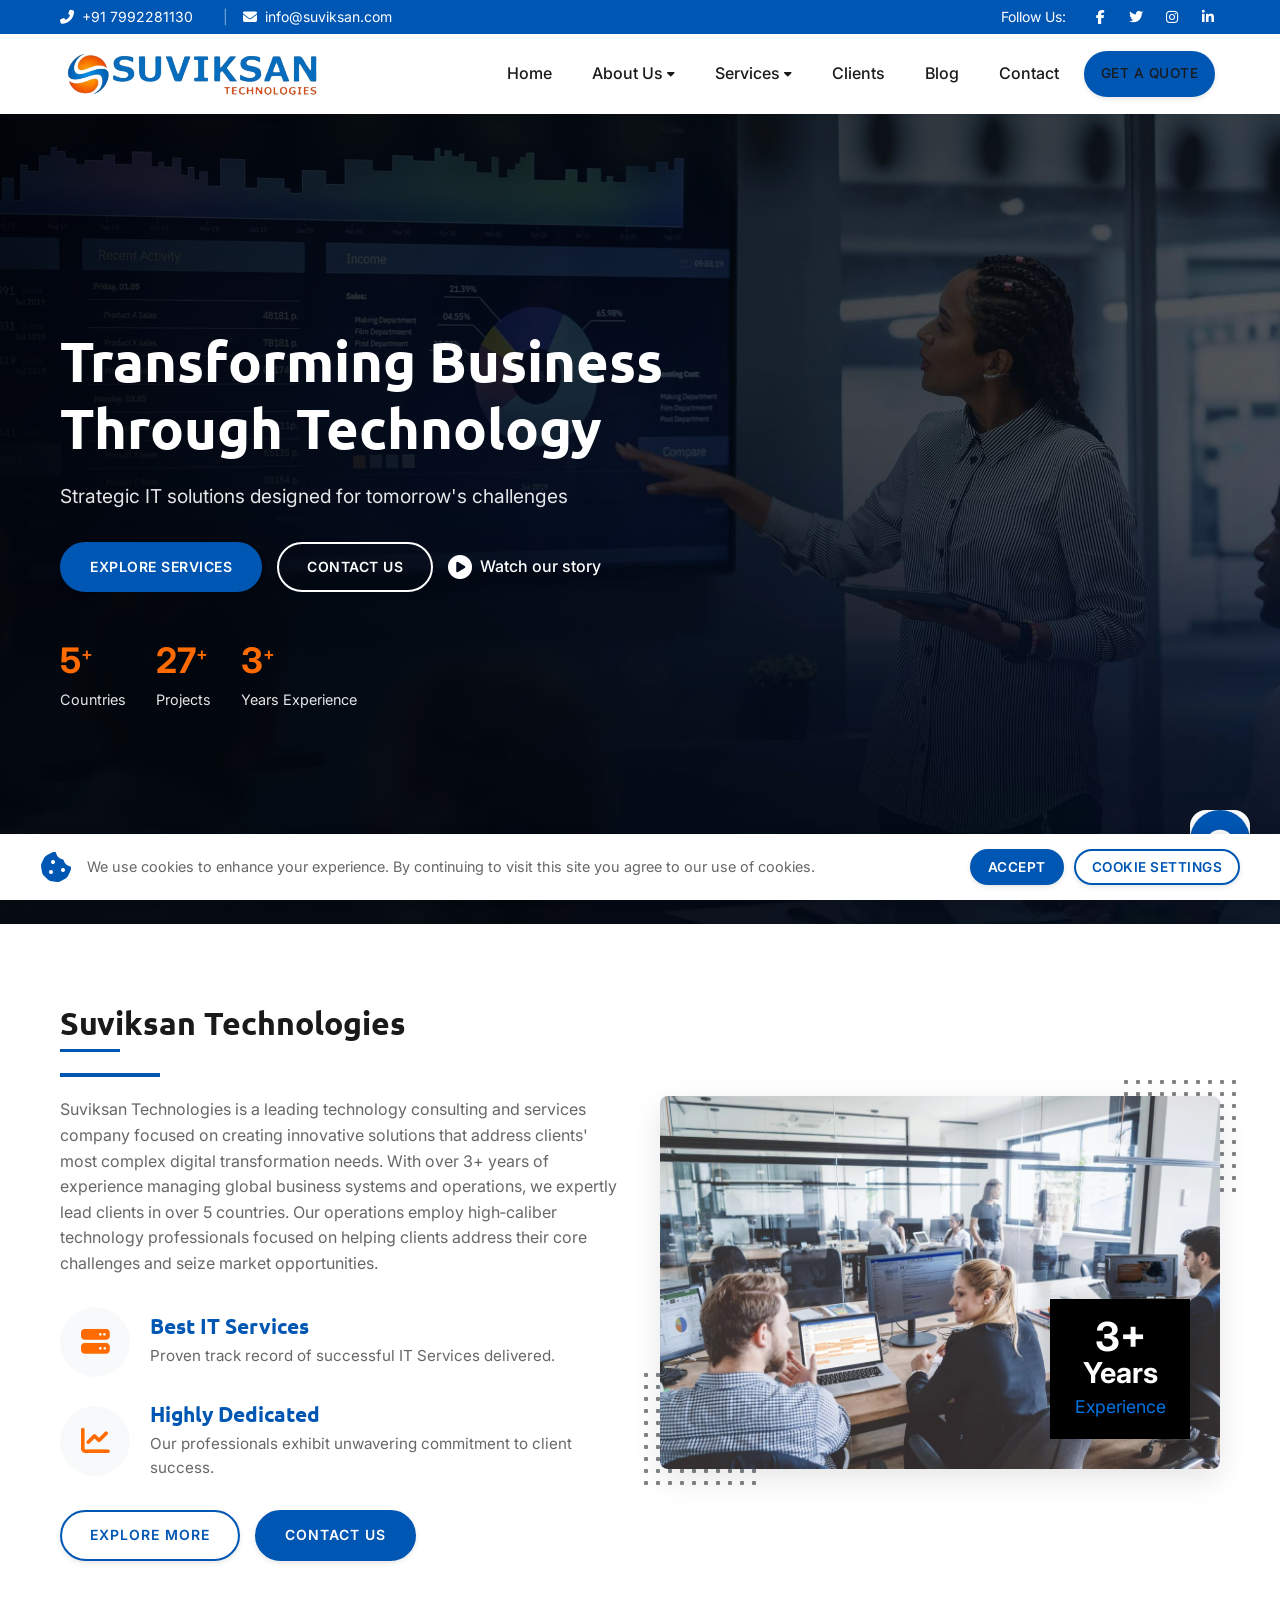
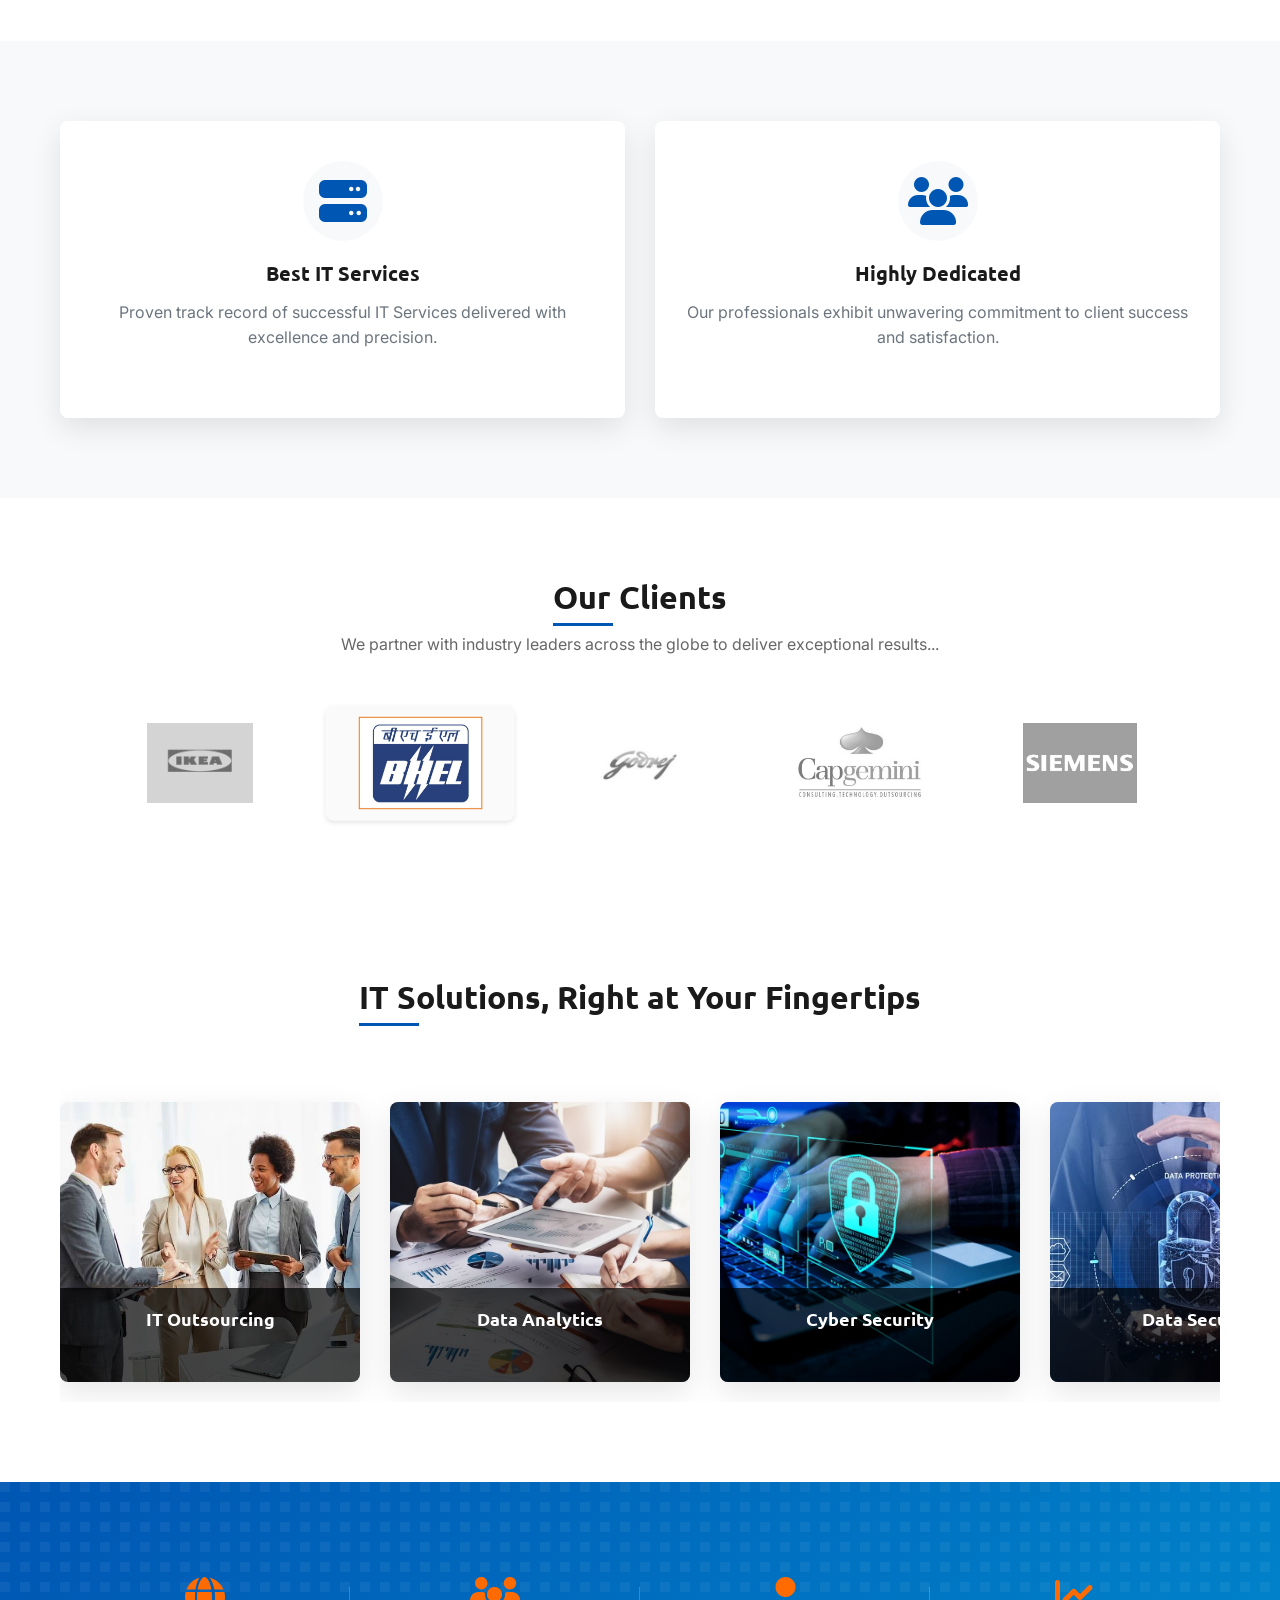
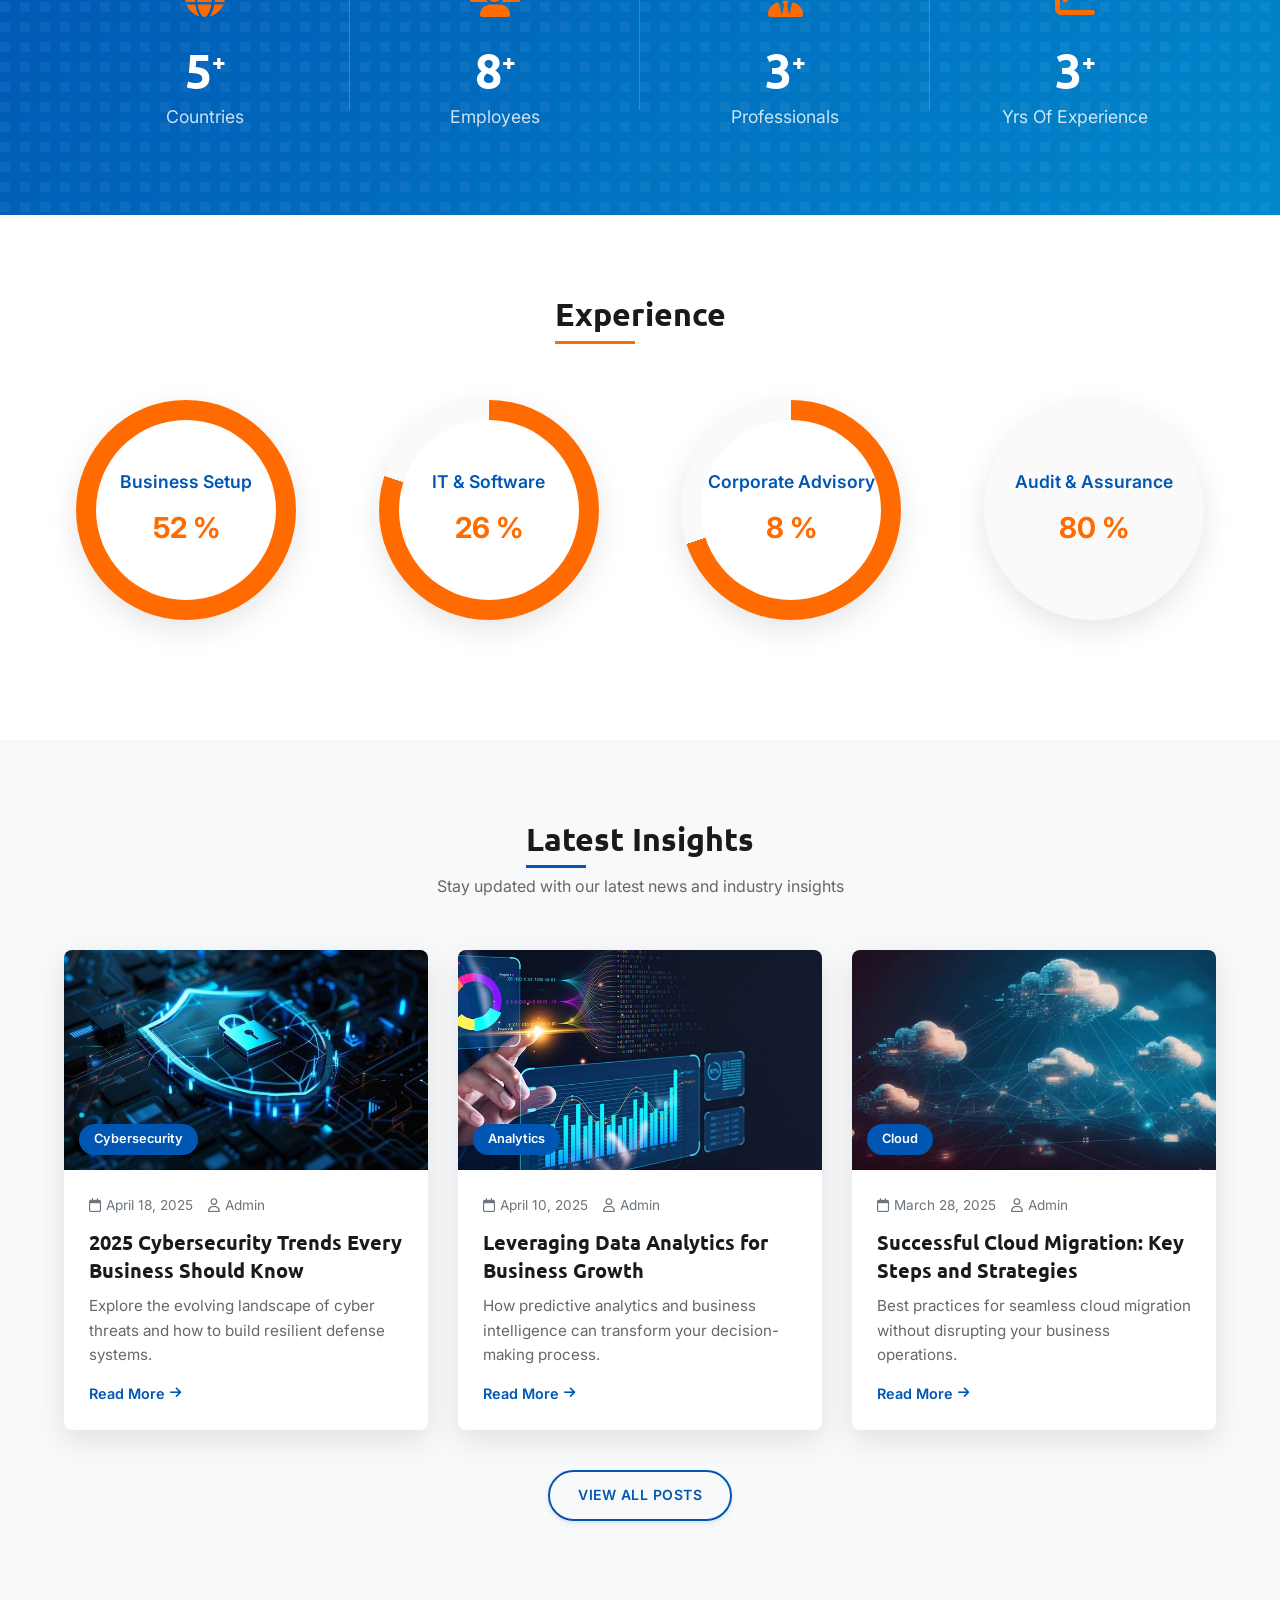
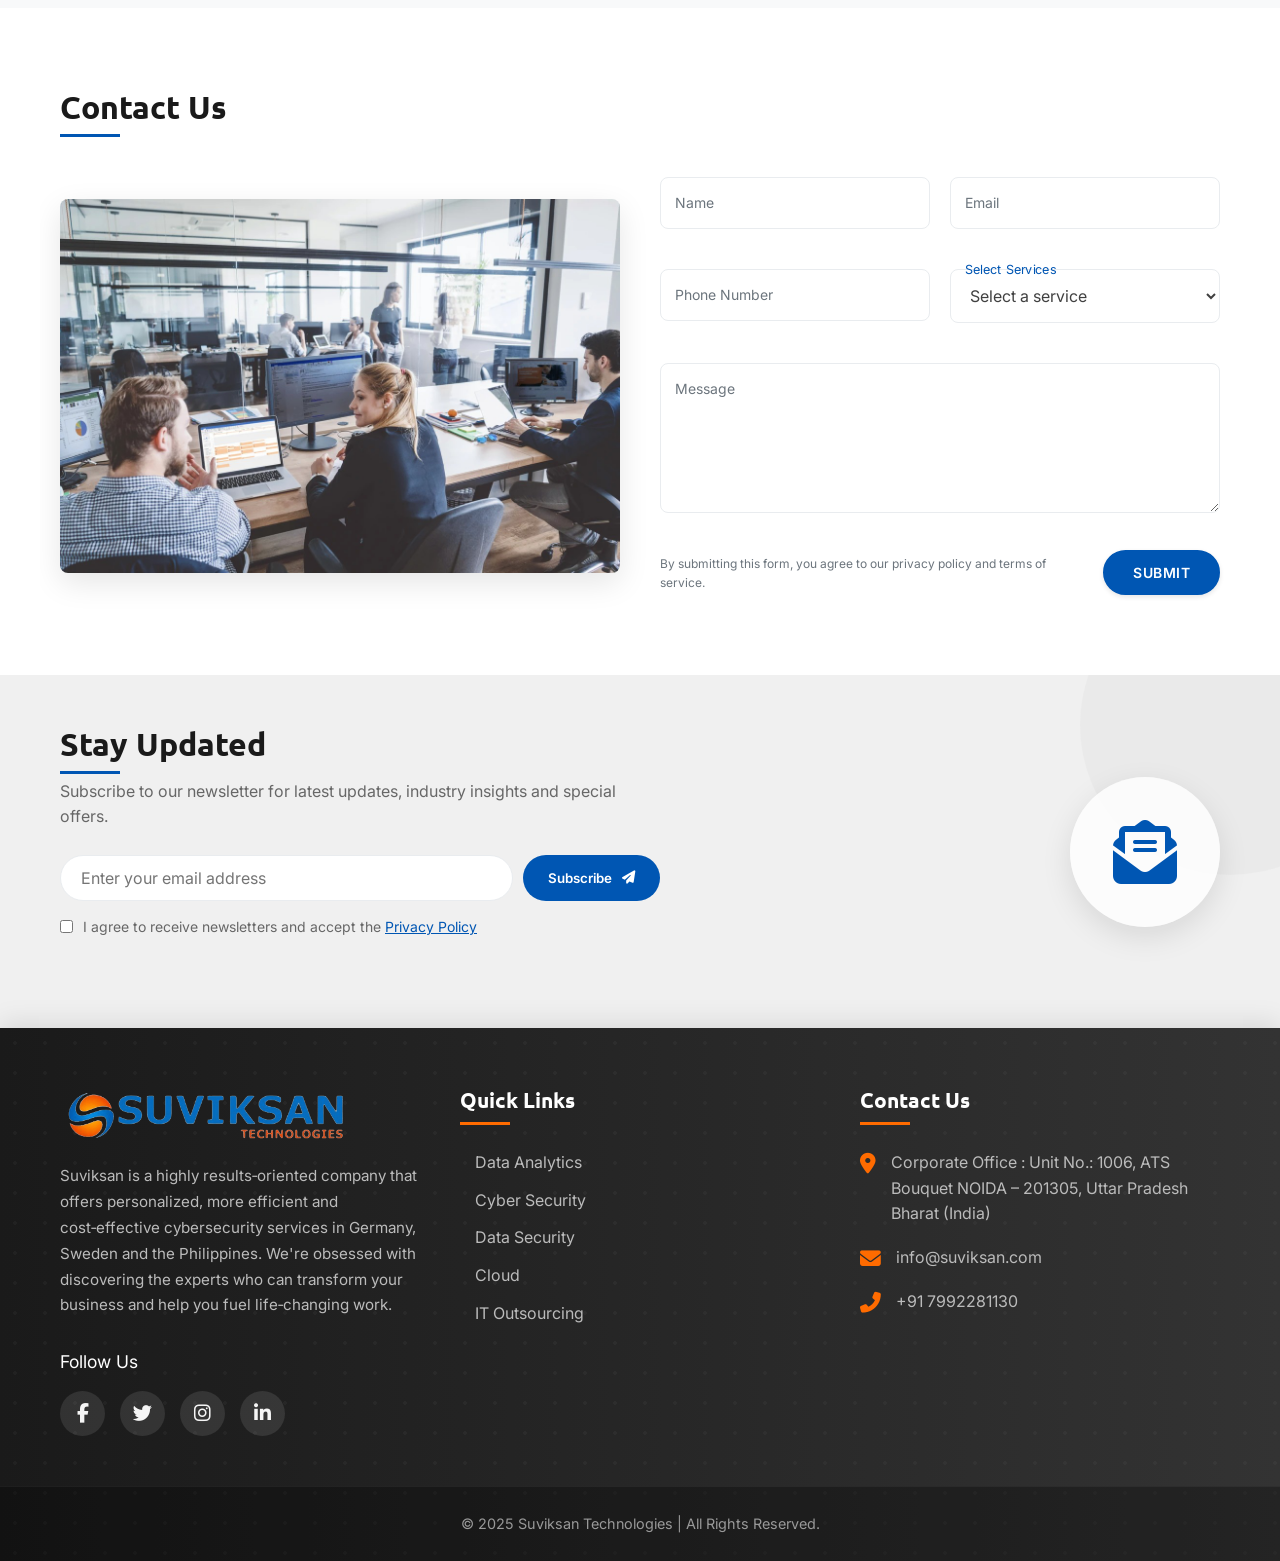
==== index.html @ a288f330 "Initial Commit" ====
<!DOCTYPE html>
<html lang="en">
  <head>
    <meta charset="UTF-8" />
    <meta name="viewport" content="width=device-width, initial-scale=1.0" />
    <meta http-equiv="X-UA-Compatible" content="ie=edge" />
    <meta
      name="description"
      content="Suviksan Technologies - Leading technology consulting and services company"
    />
    <meta
      name="keywords"
      content="IT solutions, cybersecurity, data analytics, IT services"
    />
    <title>Suviksan Technologies</title>

    <!-- Fonts & Icons -->
    <link rel="preconnect" href="https://fonts.googleapis.com" />
    <link rel="preconnect" href="https://fonts.gstatic.com" crossorigin />
    <link
      href="https://fonts.googleapis.com/css2?family=Ubuntu:wght@300;400;500;700&family=Inter:wght@300;400;500;600;700&display=swap"
      rel="stylesheet"
    />
    <link
      rel="stylesheet"
      href="https://cdnjs.cloudflare.com/ajax/libs/font-awesome/6.4.0/css/all.min.css"
    />
    <link rel="stylesheet" href="styles.css" />
  </head>

  <body>
    <!-- Scroll to top button -->
    <button class="scroll-to-top" id="scrollToTop" aria-label="Scroll to top">
      <i class="fas fa-chevron-up"></i>
    </button>

    <!-- Top‑bar - FIXED: shorter height -->
    <div class="top-bar">
      <div class="top-bar-container">
        <div class="contact-info">
          <div class="contact-info-item">
            <i class="fas fa-phone-alt"></i> +91 7992281130
          </div>
          <span class="separator">|</span>
          <div class="contact-info-item">
            <i class="fas fa-envelope"></i> info@suviksan.com
          </div>
        </div>
        <div class="social-links">
          <span>Follow Us:</span>
          <div class="social-links-list">
            <a href="https://www.facebook.com/SuviksanTechnologies" aria-label="Facebook"
              ><i class="fab fa-facebook-f"></i
            ></a>
            <a href="https://x.com/Suviksan_Tech" aria-label="Twitter"><i class="fab fa-twitter"></i></a>
            <a href="https://www.instagram.com/suviksantechnologies/#" aria-label="Instagram"
              ><i class="fab fa-instagram"></i
            ></a>
            <a href="https://in.linkedin.com/company/suviksan-technologies-private-limited" aria-label="LinkedIn"
              ><i class="fab fa-linkedin-in"></i
            ></a>
          </div>
        </div>
      </div>
    </div>

    <!-- Navigation -->
    <nav class="navbar" id="mainNav">
      <div class="navbar-container">
        <a href="index.html" class="logo" aria-label="Suviksan Technologies">
          <img src="assets/logo.png" alt="Suviksan Logo" />
        </a>
        <ul class="nav-links" id="navMenu">
          <li><a href="index.html">Home</a></li>
          <li class="dropdown" data-dropdown="about">
            <a href="#" aria-expanded="false"
              >About Us <i class="fas fa-caret-down"></i
            ></a>
            <ul class="dropdown-menu" aria-label="About Us submenu">
              <li><a href="#about">Our Story</a></li>
              <li><a href="our_team.html">Leadership Team</a></li>
              <li><a href="clients.html">Our Clients</a></li>
            </ul>
          </li>
          <li class="dropdown" data-dropdown="services">
            <a href="#" aria-expanded="false"
              >Services <i class="fas fa-caret-down"></i
            ></a>
            <ul
              class="dropdown-menu services-dropdown"
              aria-label="Services submenu"
            >
              <li>
                <a href="#cybersecurity"
                  ><i class="fas fa-shield-alt"></i> Cybersecurity</a
                >
              </li>
              <li>
                <a href="#it-consulting"
                  ><i class="fas fa-briefcase"></i> IT Consulting</a
                >
              </li>
              <li>
                <a href="#software-solutions"
                  ><i class="fas fa-code"></i> Software Solutions</a
                >
              </li>
              <li>
                <a href="data_analytics.html"
                  ><i class="fas fa-chart-bar"></i> Data Analytics</a
                >
              </li>
              <li>
                <a href="#cloud-services"
                  ><i class="fas fa-cloud"></i> Cloud Services</a
                >
              </li>
            </ul>
          </li>
          <li><a href="#clients">Clients</a></li>
          <li><a href="#blog">Blog</a></li>
          <li><a href="#contact">Contact</a></li>
          <li class="nav-cta">
            <a href="#contact" class="btn btn-primary btn-sm">Get a Quote</a>
          </li>
        </ul>
        <button
          class="btn-toggle-menu"
          id="toggleMenu"
          aria-label="Toggle Menu"
        >
          <i class="fas fa-bars"></i>
        </button>
      </div>
    </nav>

    <!-- Hero carousel - FIXED: center text block, removed arrows -->
    <header class="hero modern-hero" aria-label="Featured presentations">
      <div
        class="hero-background"
        style="background-image: url('assets/hero1.jpg')"
      >
        <div class="overlay"></div>
      </div>

      <div class="hero-content">
        <div class="hero-text">
          <h1 class="animate-text">Transforming Business Through Technology</h1>
          <p class="animate-text delay-1">
            Strategic IT solutions designed for tomorrow's challenges
          </p>

          <div class="hero-cta-group animate-text delay-2">
            <a href="#services" class="btn btn-primary">Explore Services</a>
            <a href="#contact" class="btn btn-outline btn-light">Contact Us</a>
            <a href="#" class="text-link"
              ><i class="fas fa-play-circle"></i> Watch our story</a
            >
          </div>

          <div class="hero-stats animate-text delay-3">
            <div class="hero-stat">
              <span class="counter" data-target="5">0<sup>+</sup></span>
              <span class="stat-label">Countries</span>
            </div>
            <div class="hero-stat">
              <span class="counter" data-target="100">0<sup>+</sup></span>
              <span class="stat-label">Projects</span>
            </div>
            <div class="hero-stat">
              <span class="counter" data-target="3">0<sup>+</sup></span>
              <span class="stat-label">Years Experience</span>
            </div>
          </div>
        </div>
      </div>

      <div class="scroll-indicator">
        <a href="about.html">
          <span class="scroll-text">Scroll Down</span>
          <i class="fas fa-chevron-down"></i>
        </a>
      </div>
    </header>

    <!-- About / Intro - NO CHANGES NEEDED -->
    <!-- Replace the entire About section in your HTML -->
    <section id="about" class="about section fade-in">
      <div class="about-container">
        <div class="about-content">
          <div class="about-text">
            <h2>Suviksan Technologies</h2>
            <div class="about-underline"></div>

            <p>
              Suviksan Technologies is a leading technology consulting and
              services company focused on creating innovative solutions that
              address clients' most complex digital transformation needs. With
              over 3+ years of experience managing global business systems and
              operations, we expertly lead clients in over 5 countries. Our
              operations employ high‑caliber technology professionals focused on
              helping clients address their core challenges and seize market
              opportunities.
            </p>

            <div class="about-features">
              <div class="about-feature">
                <div class="feature-icon">
                  <i class="fas fa-server"></i>
                </div>
                <div class="feature-content">
                  <h3>Best IT Services</h3>
                  <p>
                    Proven track record of successful IT Services delivered.
                  </p>
                </div>
              </div>

              <div class="about-feature">
                <div class="feature-icon">
                  <i class="fas fa-chart-line"></i>
                </div>
                <div class="feature-content">
                  <h3>Highly Dedicated</h3>
                  <p>
                    Our professionals exhibit unwavering commitment to client
                    success.
                  </p>
                </div>
              </div>
            </div>

            <div class="cta-buttons">
              <a href="#" class="btn btn-outline">EXPLORE MORE</a>
              <a href="#contact" class="btn btn-primary">CONTACT US</a>
            </div>
          </div>

          <div class="about-image-container">
            <div class="about-image fade-in delay-1">
              <img src="assets/team.jpg" alt="Team at work" />
            </div>
            <div class="years-overlay">
              <div class="years-content">
                <span class="years-number">3+</span>
                <span class="years-text">Years</span>
                <span class="years-subtext">Experience</span>
              </div>
            </div>
            <div class="dot-pattern top-right"></div>
            <div class="dot-pattern bottom-left"></div>
          </div>
        </div>
      </div>
    </section>

    <!-- Features / Highlights -->
    <section class="features section">
      <div class="features-container">
        <div class="feature-card fade-in delay-2">
          <i class="fas fa-server"></i>
          <h3>Best IT Services</h3>
          <p>
            Proven track record of successful IT Services delivered with
            excellence and precision.
          </p>
        </div>
        <div class="feature-card fade-in delay-3">
          <i class="fas fa-users"></i>
          <h3>Highly Dedicated</h3>
          <p>
            Our professionals exhibit unwavering commitment to client success
            and satisfaction.
          </p>
        </div>
      </div>
    </section>

    <!-- Clients carousel -->
    <section id="clients" class="clients section">
      <div class="clients-content fade-in">
        <h2>Our Clients</h2>
        <p>
          We partner with industry leaders across the globe to deliver
          exceptional results...
        </p>
      </div>

      <div class="clients-marquee fade-in">
        <ul class="logo-grid">
          <li><img src="assets/logos/ikea.jpg" alt="IKEA" loading="lazy" /></li>
          <li><img src="assets/logos/bhel.jpg" alt="BHEL" loading="lazy" /></li>
          <li>
            <img src="assets/logos/godrej.jpg" alt="Godrej" loading="lazy" />
          </li>
          <li>
            <img
              src="assets/logos/capgemini.jpg"
              alt="CAPGEMINI"
              loading="lazy"
            />
          </li>
          <li>
            <img src="assets/logos/siemens.jpg" alt="SIEMENS" loading="lazy" />
          </li>
        </ul>
      </div>
    </section>

    <!-- Services gallery - FIXED: Added visible text blocks -->
    <section id="services" class="services section fade-in delay-1">
      <h2>IT Solutions, Right at Your Fingertips</h2>
      <div class="services-container">
        <div class="services-grid">
          <div class="service-card">
            <img src="assets/services/consulting.jpg" alt="IT Outsourcing" />
            <div class="service-card-content">
              <h4>IT Outsourcing</h4>
              <p class="service-card-description">
                Leverage our expertise to optimize your IT operations and reduce
                costs.
              </p>
            </div>
          </div>
          <div class="service-card">
            <img src="assets/services/analytics.jpg" alt="Data Analytics" />
            <div class="service-card-content">
              <h4>Data Analytics</h4>
              <p class="service-card-description">
                Turn your data into actionable insights that drive business
                decisions.
              </p>
            </div>
          </div>
          <div class="service-card">
            <img src="assets/services/security.jpg" alt="Cyber Security" />
            <div class="service-card-content">
              <h4>Cyber Security</h4>
              <p class="service-card-description">
                Comprehensive protection against evolving digital threats.
              </p>
            </div>
          </div>
          <div class="service-card">
            <img src="assets/services/data-security.jpg" alt="Data Security" />
            <div class="service-card-content">
              <h4>Data Security</h4>
              <p class="service-card-description">
                Safeguard your sensitive information with advanced security
                protocols.
              </p>
            </div>
          </div>
        </div>
      </div>
    </section>

    <!-- Stats -->
    <section class="stats section fade-in">
      <div class="stats-container">
        <div class="stat">
          <div class="stat-icon">
            <i class="fas fa-globe"></i>
          </div>
          <h3 class="counter" data-target="5">0<sup>+</sup></h3>
          <p>Countries</p>
        </div>
        <div class="stat">
          <div class="stat-icon">
            <i class="fas fa-users"></i>
          </div>
          <h3 class="counter" data-target="100">0<sup>+</sup></h3>
          <p>Employees</p>
        </div>
        <div class="stat">
          <div class="stat-icon">
            <i class="fas fa-user-tie"></i>
          </div>
          <h3 class="counter" data-target="40">0<sup>+</sup></h3>
          <p>Professionals</p>
        </div>
        <div class="stat">
          <div class="stat-icon">
            <i class="fas fa-chart-line"></i>
          </div>
          <h3 class="counter" data-target="3">0<sup>+</sup></h3>
          <p>Yrs Of Experience</p>
        </div>
      </div>
    </section>

    <!-- Experience - FIXED: Improved pie chart filling -->
    <section class="experience section">
      <div class="experience-content">
        <h2>Experience</h2>
        <div class="charts">
          <div class="chart-pie">
            <div class="pie-chart">
              <div class="chart-title">Business Setup</div>
              <div class="pie-progress" data-percentage="100"></div>
              <div class="chart-percent">100 %</div>
            </div>
          </div>
          <div class="chart-pie">
            <div class="pie-chart">
              <div class="chart-title">IT & Software</div>
              <div class="pie-progress" data-percentage="80"></div>
              <div class="chart-percent">80 %</div>
            </div>
          </div>
          <div class="chart-pie">
            <div class="pie-chart">
              <div class="chart-title">Corporate Advisory</div>
              <div class="pie-progress" data-percentage="70"></div>
              <div class="chart-percent">70 %</div>
            </div>
          </div>
          <div class="chart-pie">
            <div class="pie-chart">
              <div class="chart-title">Audit & Assurance</div>
              <div class="pie-progress" data-percentage="80"></div>
              <div class="chart-percent">80 %</div>
            </div>
          </div>
        </div>
      </div>
    </section>

    <section id="blog" class="blog section">
      <div class="container">
        <div class="section-header">
          <h2>Latest Insights</h2>
          <p>Stay updated with our latest news and industry insights</p>
        </div>

        <div class="blog-grid">
          <article class="blog-card">
            <div class="blog-image">
              <img
                src="assets/blog/blog-1.jpg"
                alt="Cybersecurity Trends"
                loading="lazy"
              />
              <div class="blog-category">Cybersecurity</div>
            </div>
            <div class="blog-content">
              <div class="blog-meta">
                <span><i class="far fa-calendar"></i> April 18, 2025</span>
                <span><i class="far fa-user"></i> Admin</span>
              </div>
              <h3>
                <a href="#"
                  >2025 Cybersecurity Trends Every Business Should Know</a
                >
              </h3>
              <p>
                Explore the evolving landscape of cyber threats and how to build
                resilient defense systems.
              </p>
              <a href="#" class="blog-read-more"
                >Read More <i class="fas fa-arrow-right"></i
              ></a>
            </div>
          </article>

          <article class="blog-card">
            <div class="blog-image">
              <img
                src="assets/blog/blog-2.jpg"
                alt="Data Analytics"
                loading="lazy"
              />
              <div class="blog-category">Analytics</div>
            </div>
            <div class="blog-content">
              <div class="blog-meta">
                <span><i class="far fa-calendar"></i> April 10, 2025</span>
                <span><i class="far fa-user"></i> Admin</span>
              </div>
              <h3>
                <a href="#">Leveraging Data Analytics for Business Growth</a>
              </h3>
              <p>
                How predictive analytics and business intelligence can transform
                your decision-making process.
              </p>
              <a href="#" class="blog-read-more"
                >Read More <i class="fas fa-arrow-right"></i
              ></a>
            </div>
          </article>

          <article class="blog-card">
            <div class="blog-image">
              <img
                src="assets/blog/blog-3.jpg"
                alt="Cloud Migration"
                loading="lazy"
              />
              <div class="blog-category">Cloud</div>
            </div>
            <div class="blog-content">
              <div class="blog-meta">
                <span><i class="far fa-calendar"></i> March 28, 2025</span>
                <span><i class="far fa-user"></i> Admin</span>
              </div>
              <h3>
                <a href="#"
                  >Successful Cloud Migration: Key Steps and Strategies</a
                >
              </h3>
              <p>
                Best practices for seamless cloud migration without disrupting
                your business operations.
              </p>
              <a href="#" class="blog-read-more"
                >Read More <i class="fas fa-arrow-right"></i
              ></a>
            </div>
          </article>
        </div>

        <div class="blog-cta">
          <a href="#" class="btn btn-outline">View All Posts</a>
        </div>
      </div>
    </section>

    <!-- Contact - FIXED: Select Services label -->
    <section id="contact" class="contact section fade-in">
      <h2>Contact Us</h2>
      <div class="contact-container">
        <!-- left: image -->
        <div class="contact-image">
          <img src="assets/contact.jpg" alt="Office team at work" />
        </div>

        <!-- right: form -->
        <form class="contact-form" id="contactForm" action="#" method="POST">
          <div class="form-row">
            <div class="form-group">
              <input
                type="text"
                id="name"
                name="name"
                class="form-control"
                placeholder="Name"
                required
              />
              <label for="name" class="form-label">Name</label>
              <div class="form-feedback"></div>
            </div>
            <div class="form-group">
              <input
                type="email"
                id="email"
                name="email"
                class="form-control"
                placeholder="Email"
                required
              />
              <label for="email" class="form-label">Email</label>
              <div class="form-feedback"></div>
            </div>
          </div>

          <div class="form-row">
            <div class="form-group">
              <input
                type="tel"
                id="phone"
                name="phone"
                class="form-control"
                placeholder="Phone Number"
                required
              />
              <label for="phone" class="form-label">Phone Number</label>
              <div class="form-feedback"></div>
            </div>
            <div class="form-group">
              <select id="service" name="service" class="form-control" required>
                <option value="" disabled selected>Select a service</option>
                <option value="it-solutions">IT Solutions</option>
                <option value="corporate-advisory">Corporate Advisory</option>
                <option value="audit-assurance">Audit &amp; Assurance</option>
              </select>
              <label for="service" class="form-label">Select Services</label>
              <div class="form-feedback"></div>
            </div>
          </div>

          <div class="form-group">
            <textarea
              id="message"
              name="message"
              rows="5"
              class="form-control"
              placeholder="Message"
              required
            ></textarea>
            <label for="message" class="form-label">Message</label>
            <div class="form-feedback"></div>
          </div>

          <div class="form-footer">
            <div class="form-disclaimer">
              By submitting this form, you agree to our privacy policy and terms
              of service.
            </div>
            <button type="submit" class="btn btn-primary" id="submitBtn">
              Submit
            </button>
          </div>
        </form>
      </div>
    </section>

    <!-- Add this before the footer in your HTML -->
    <section class="newsletter fade-in">
      <div class="newsletter-container">
        <div class="newsletter-content">
          <h2>Stay Updated</h2>
          <p>
            Subscribe to our newsletter for latest updates, industry insights
            and special offers.
          </p>
          <form id="newsletterForm" class="newsletter-form">
            <div class="newsletter-input-group">
              <input
                type="email"
                id="newsletterEmail"
                placeholder="Enter your email address"
                required
              />
              <button type="submit">
                <span>Subscribe</span>
                <i class="fas fa-paper-plane"></i>
              </button>
            </div>
            <div class="newsletter-privacy">
              <input type="checkbox" id="privacyConsent" required />
              <label for="privacyConsent"
                >I agree to receive newsletters and accept the
                <a href="#">Privacy Policy</a></label
              >
            </div>
            <div class="newsletter-message" id="newsletterMessage"></div>
          </form>
        </div>
        <div class="newsletter-decoration">
          <i class="fas fa-envelope-open-text"></i>
        </div>
      </div>
    </section>

    <!-- Footer -->
    <footer class="site-footer fade-in">
      <div class="footer-decoration"></div>
      <div class="footer-container">
        <!-- About text -->
        <div class="footer-about">
          <a href="#" class="footer-logo">
            <img src="assets/logo-footer.png" alt="Suviksan Logo" />
          </a>
          <p>
            Suviksan is a highly results‑oriented company that offers
            personalized, more efficient and cost‑effective cybersecurity
            services in Germany, Sweden and the Philippines. We're obsessed with
            discovering the experts who can transform your business and help you
            fuel life‑changing work.
          </p>
          <div class="footer-social">
            <span class="footer-social-title">Follow Us</span>
            <div class="social-icons">
              <a href="https://www.facebook.com/SuviksanTechnologies" aria-label="Facebook"
                ><i class="fab fa-facebook-f"></i
              ></a>
              <a href="https://x.com/Suviksan_Tech" aria-label="Twitter"
                ><i class="fab fa-twitter"></i
              ></a>
              <a href="https://www.instagram.com/suviksantechnologies/#" aria-label="Instagram"
                ><i class="fab fa-instagram"></i
              ></a>
              <a href="https://in.linkedin.com/company/suviksan-technologies-private-limited" aria-label="LinkedIn"
                ><i class="fab fa-linkedin-in"></i
              ></a>
            </div>
          </div>
        </div>

        <!-- Quick Links -->
        <div class="footer-links">
          <h4>Quick Links</h4>
          <ul>
            <li><a href="#">Data Analytics</a></li>
            <li><a href="#">Cyber Security</a></li>
            <li><a href="#">Data Security</a></li>
            <li><a href="#">Cloud</a></li>
            <li><a href="#">IT Outsourcing</a></li>
          </ul>
        </div>

        <!-- Contact details -->
        <div class="footer-contact">
          <h4>Contact Us</h4>
          <ul>
            <li>
              <i class="fas fa-map-marker-alt"></i>
              Corporate Office : Unit No.: 1006, ATS Bouquet NOIDA – 201305,
              Uttar Pradesh Bharat (India)
            </li>
            <li>
              <i class="fas fa-envelope"></i>
              info@suviksan.com
            </li>
            <li>
              <i class="fas fa-phone-alt"></i>
              +91 7992281130
            </li>
          </ul>
        </div>
      </div>

      <!-- bottom copyright bar -->
      <div class="footer-bottom">
        <p>&copy; 2025 Suviksan Technologies | All Rights Reserved.</p>
      </div>
    </footer>

    <!-- Add this before the closing </body> tag in your HTML -->
    <div class="chat-widget" id="chatWidget">
      <div class="chat-header">
        <div class="chat-title">
          <i class="fas fa-comments"></i>
          <span>Chat with us</span>
        </div>
        <button class="chat-toggle" id="chatToggle">
          <i class="fas fa-times"></i>
        </button>
      </div>

      <div class="chat-body">
        <div class="chat-messages" id="chatMessages">
          <div class="message system">
            <div class="message-content">
              <p>
                Welcome to Suviksan Technologies! How can we help you today?
              </p>
              <span class="message-time">Just now</span>
            </div>
          </div>
        </div>

        <div class="chat-input">
          <textarea
            id="messageInput"
            placeholder="Type your message..."
            rows="1"
          ></textarea>
          <button id="sendMessage">
            <i class="fas fa-paper-plane"></i>
          </button>
        </div>
      </div>

      <button class="chat-button" id="chatButton">
        <i class="fas fa-comment-dots"></i>
        <i class="fas fa-times"></i>
      </button>
    </div>

    <!-- Add this before the closing </body> tag -->
    <div class="cookie-banner" id="cookieBanner">
      <div class="cookie-content">
        <div class="cookie-text">
          <i class="fas fa-cookie-bite"></i>
          <p>
            We use cookies to enhance your experience. By continuing to visit
            this site you agree to our use of cookies.
          </p>
        </div>
        <div class="cookie-buttons">
          <button id="cookieAccept" class="btn btn-primary btn-sm">
            Accept
          </button>
          <button id="cookieSettings" class="btn btn-outline btn-sm">
            Cookie Settings
          </button>
        </div>
      </div>
    </div>

    <!-- JavaScript -->
    <script>
      // Synchronous Stats Counter Animation
      (function () {
        // Find all counter elements
        const counters = document.querySelectorAll(".counter");
        if (!counters.length) return;

        // Find the maximum target value to calculate duration
        let maxTarget = 0;
        counters.forEach((counter) => {
          const target = parseInt(counter.getAttribute("data-target"));
          if (target > maxTarget) {
            maxTarget = target;
          }
          // Initialize all counters to 0 with visible plus sign
          counter.innerHTML = `0<sup>+</sup>`;
        });

        // Animation settings
        const duration = 2000; // 2 seconds for all animations
        const frameDuration = 1000 / 60; // 60fps
        const totalFrames = Math.round(duration / frameDuration);

        // Start time for the animation
        let startTime;

        // Animation function
        function animate(timestamp) {
          if (!startTime) startTime = timestamp;
          const elapsedTime = timestamp - startTime;
          const progress = Math.min(elapsedTime / duration, 1);

          // Update all counters with the same progress percentage
          counters.forEach((counter) => {
            const target = parseInt(counter.getAttribute("data-target"));
            const currentValue = Math.floor(progress * target);
            counter.innerHTML = `${currentValue}<sup>+</sup>`;

            // If complete, ensure the final value is correct
            if (progress === 1) {
              counter.innerHTML = `${target}<sup>+</sup>`;
            }
          });

          // Continue animation if not complete
          if (progress < 1) {
            requestAnimationFrame(animate);
          }
        }

        // Start the animation
        function startAnimation() {
          requestAnimationFrame(animate);
        }

        // Start immediately
        startAnimation();

        // Also trigger on window load as a fallback
        window.addEventListener("load", () => {
          // Reset and restart animation if needed
          startTime = null;
          startAnimation();
        });
      })();
    </script>
    <script src="script.js"></script>
  </body>
</html>
---- styles.css ----
/**
         * ===============================
         * CSS VARIABLES & RESET STYLES
         * ===============================
         */
:root {
  /* Main colors */
  --primary: #0056b3;
  --primary-dark: #004494;
  --primary-light: #0074e4;
  --secondary: #ff6b00;
  --secondary-dark: #e65c00;
  --secondary-light: #ff8c33;

  /* Neutral colors */
  --dark: #1a1a1a;
  --dark-75: #404040;
  --dark-50: #676767;
  --light: #f8f9fa;
  --light-95: #f0f0f0;
  --light-90: #e6e6e6;
  --gray: #6c757d;
  --gray-light: #e9ecef;
  --gray-dark: #495057;

  /* Semantic colors */
  --success: #28a745;
  --warning: #ffc107;
  --danger: #dc3545;
  --info: #17a2b8;

  /* Effects */
  --gradient-primary: linear-gradient(135deg, #0056b3 0%, #0088cc 100%);
  --gradient-secondary: linear-gradient(135deg, #ff6b00 0%, #ff8c33 100%);
  --gradient-dark: linear-gradient(to right, #1a1a1a, #333333);
  --box-shadow-sm: 0 2px 5px rgba(0, 0, 0, 0.1);
  --box-shadow: 0 10px 30px rgba(0, 0, 0, 0.1);
  --box-shadow-lg: 0 15px 40px rgba(0, 0, 0, 0.15);

  /* Transitions */
  --transition-fast: all 0.2s ease;
  --transition: all 0.3s ease;
  --transition-slow: all 0.5s ease;
  --easing-smooth: cubic-bezier(0.165, 0.84, 0.44, 1);

  /* Spacing */
  --spacing-xs: 0.25rem;
  --spacing-sm: 0.5rem;
  --spacing-md: 1rem;
  --spacing-lg: 1.5rem;
  --spacing-xl: 2rem;
  --spacing-xxl: 3rem;

  /* Border radius */
  --radius-sm: 0.25rem;
  --radius-md: 0.5rem;
  --radius-lg: 1rem;
  --radius-pill: 50rem;
  --radius-circle: 50%;

  /* Typography */
  --font-family-heading: "Ubuntu", sans-serif;
  --font-family-body: "Inter", -apple-system, BlinkMacSystemFont, "Segoe UI",
    Roboto, Oxygen-Sans, Ubuntu, Cantarell, "Helvetica Neue", sans-serif;
  --font-size-xs: 0.75rem; /* 12px */
  --font-size-sm: 0.875rem; /* 14px */
  --font-size-md: 1rem; /* 16px */
  --font-size-lg: 1.125rem; /* 18px */
  --font-size-xl: 1.25rem; /* 20px */
  --font-size-xxl: 1.5rem; /* 24px */
  --font-size-h1: 2.5rem; /* 40px */
  --font-size-h2: 2rem; /* 32px */
  --font-size-h3: 1.75rem; /* 28px */
  --font-size-h4: 1.5rem; /* 24px */
  --font-size-h5: 1.25rem; /* 20px */
  --font-size-h6: 1rem; /* 16px */

  /* Z-index layers */
  --z-index-dropdown: 1000;
  --z-index-sticky: 1020;
  --z-index-fixed: 1030;
  --z-index-modal-backdrop: 1040;
  --z-index-modal: 1050;
  --z-index-popover: 1060;
  --z-index-tooltip: 1070;
}

/* CSS Reset & Base Styles */
*,
*::before,
*::after {
  margin: 0;
  padding: 0;
  box-sizing: border-box;
}

html {
  scroll-behavior: smooth;
  font-size: 100%;
  -webkit-text-size-adjust: 100%;
  -webkit-font-smoothing: antialiased;
  -moz-osx-font-smoothing: grayscale;
  text-rendering: optimizeLegibility;
}

body {
  font-family: var(--font-family-body);
  font-size: var(--font-size-md);
  line-height: 1.6;
  color: var(--dark-75);
  background-color: #ffffff;
  overflow-x: hidden;
  min-height: 100vh;
  position: relative;
}

/* Focus styles for accessibility */
:focus-visible {
  outline: 3px solid var(--primary);
  outline-offset: 2px;
}

/* Basic typography */
h1,
h2,
h3,
h4,
h5,
h6 {
  font-family: var(--font-family-heading);
  font-weight: 700;
  line-height: 1.2;
  margin-bottom: var(--spacing-md);
  color: var(--dark);
}

h1 {
  font-size: var(--font-size-h1);
}
h2 {
  font-size: var(--font-size-h2);
}
h3 {
  font-size: var(--font-size-h3);
}
h4 {
  font-size: var(--font-size-h4);
}
h5 {
  font-size: var(--font-size-h5);
}
h6 {
  font-size: var(--font-size-h6);
}

h2 {
  position: relative;
  display: inline-block;
  transition: var(--transition);
}

h2:after {
  content: "";
  position: absolute;
  left: 0;
  bottom: -10px;
  width: 60px;
  height: 3px;
  background: var(--primary);
  transition: var(--transition);
}

h2:hover:after {
  width: 100%;
}

p {
  margin-bottom: var(--spacing-lg);
  color: var(--dark-50);
  transition: var(--transition);
}

a {
  color: var(--primary);
  text-decoration: none;
  transition: var(--transition);
}

a:hover {
  color: var(--secondary);
}

ul,
ol {
  list-style: none;
  padding: 0;
  margin: 0;
}

img,
svg,
video {
  max-width: 100%;
  height: auto;
  display: block;
}

figure {
  margin: 0;
}

button {
  background: none;
  border: none;
  cursor: pointer;
  font-family: inherit;
  padding: 0;
}

/**
         * ===============================
         * LAYOUT COMPONENTS
         * ===============================
         */
.section {
  padding: 5rem 0;
  position: relative;
  width: 100%;
  overflow: hidden;
}

.container {
  width: 100%;
  max-width: 1200px;
  margin: 0 auto;
  padding: 0 var(--spacing-lg);
}

.row {
  display: flex;
  flex-wrap: wrap;
  margin: 0 -15px;
}

.col {
  flex: 1;
  padding: 0 15px;
  min-width: 0;
}

@media (max-width: 767px) {
  .row {
    flex-direction: column;
  }

  .col {
    width: 100%;
  }
}

/**
         * ===============================
         * ANIMATIONS & TRANSITIONS
         * ===============================
         */
.fade-in {
  opacity: 0;
  transform: translateY(30px);
  transition: opacity 0.5s ease, transform 0.5s ease;
}

.fade-in.visible {
  opacity: 1;
  transform: translateY(0);
}

@keyframes fadeInUp {
  from {
    opacity: 0;
    transform: translateY(20px);
  }
  to {
    opacity: 1;
    transform: translateY(0);
  }
}

@keyframes pulse {
  0% {
    transform: scale(1);
  }
  50% {
    transform: scale(1.05);
  }
  100% {
    transform: scale(1);
  }
}

@keyframes spin {
  0% {
    transform: rotate(0deg);
  }
  100% {
    transform: rotate(360deg);
  }
}

@keyframes shimmer {
  0% {
    background-position: -200% 0;
  }
  100% {
    background-position: 200% 0;
  }
}

.delay-1 {
  transition-delay: 0.2s;
}
.delay-2 {
  transition-delay: 0.4s;
}
.delay-3 {
  transition-delay: 0.6s;
}
.delay-4 {
  transition-delay: 0.8s;
}
.delay-5 {
  transition-delay: 1s;
}

/**
         * ===============================
         * BUTTONS & INTERACTIVE ELEMENTS
         * ===============================
         */
.btn {
  display: inline-block;
  padding: 12px 28px;
  border-radius: var(--radius-pill);
  font-weight: 600;
  font-size: var(--font-size-sm);
  text-transform: uppercase;
  letter-spacing: 0.5px;
  transition: var(--transition);
  cursor: pointer;
  text-align: center;
  border: 2px solid transparent;
  box-shadow: var(--box-shadow-sm);
  position: relative;
  overflow: hidden;
}

.btn::before {
  content: "";
  position: absolute;
  top: 50%;
  left: 50%;
  width: 0;
  height: 0;
  background: rgba(255, 255, 255, 0.2);
  border-radius: 50%;
  transform: translate(-50%, -50%);
  opacity: 0;
  transition: width 0.6s ease, height 0.6s ease, opacity 0.6s ease;
  z-index: 1;
}

.btn:hover::before {
  width: 200%;
  height: 200%;
  opacity: 1;
}

.btn > * {
  position: relative;
  z-index: 2;
}

.btn-primary {
  background: var(--primary);
  color: white;
  border-color: var(--primary);
}

.btn-primary:hover {
  background: var(--primary-dark);
  border-color: var(--primary-dark);
  transform: translateY(-5px);
  box-shadow: 0 10px 25px rgba(0, 86, 179, 0.3);
}

.btn-outline {
  background: transparent;
  color: var(--primary);
  border-color: var(--primary);
}

.btn-outline:hover {
  background: var(--primary);
  color: white;
  transform: translateY(-5px);
  box-shadow: 0 10px 25px rgba(0, 86, 179, 0.2);
}

/* Button loading state */
.btn.loading {
  pointer-events: none;
  position: relative;
  color: transparent !important;
}

.btn.loading::after {
  content: "";
  position: absolute;
  top: 50%;
  left: 50%;
  width: 20px;
  height: 20px;
  margin: -10px 0 0 -10px;
  border: 2px solid rgba(255, 255, 255, 0.3);
  border-top-color: white;
  border-radius: 50%;
  animation: spin 0.8s linear infinite;
}

.btn-link {
  padding: 0;
  background: none;
  border: none;
  box-shadow: none;
  font-weight: 600;
  letter-spacing: 0.5px;
  display: inline-flex;
  align-items: center;
}

.btn-link i {
  margin-left: 8px;
  transition: transform 0.3s ease;
}

.btn-link:hover i {
  transform: translateX(4px);
}

/**
         * ===============================
         * TOP BAR - FIX: SHORTER HEIGHT
         * ===============================
         */
.top-bar {
  background-color: var(--primary);
  color: white;
  padding: 5px 0; /* Reduced from 10px to 5px */
  font-size: var(--font-size-sm);
  position: relative;
  z-index: var(--z-index-fixed);
}

.top-bar-container {
  display: flex;
  justify-content: space-between;
  align-items: center;
  max-width: 1200px;
  margin: 0 auto;
  padding: 0 20px;
  flex-wrap: nowrap; /* Ensures single line */
}

.contact-info {
  display: flex;
  align-items: center;
  flex-wrap: wrap;
}

.contact-info-item {
  display: flex;
  align-items: center;
  margin-right: 15px;
}

.contact-info i {
  margin-right: 8px;
  transition: var(--transition);
}

.contact-info i:hover {
  color: var(--secondary);
  transform: scale(1.2);
}

.separator {
  margin: 0 15px;
  opacity: 0.5;
}

.social-links {
  display: flex;
  align-items: center;
  white-space: nowrap;
}

.social-links span {
  margin-right: 10px;
}

.social-links-list {
  display: flex;
  align-items: center;
}

.social-links a {
  color: white;
  margin-left: 12px;
  transition: var(--transition);
  width: 24px;
  height: 24px;
  display: flex;
  align-items: center;
  justify-content: center;
  border-radius: var(--radius-circle);
}

.social-links a:hover {
  color: var(--secondary);
  transform: translateY(-3px);
  background: rgba(255, 255, 255, 0.1);
}

/**
         * ===============================
         * NAVIGATION
         * ===============================
         */
.navbar {
  background-color: white;
  box-shadow: var(--box-shadow-sm);
  padding: 15px 0;
  position: sticky;
  top: 0;
  z-index: var(--z-index-sticky);
  transition: all 0.4s var(--easing-smooth);
}

.navbar.scrolled {
  padding: 10px 0;
  box-shadow: var(--box-shadow);
}

.navbar-container {
  display: flex;
  justify-content: space-between;
  align-items: center;
  max-width: 1200px;
  margin: 0 auto;
  padding: 0 20px;
}

.logo {
  display: block;
  height: 50px;
  transition: all 0.4s var(--easing-smooth);
}

.logo img {
  height: 100%;
  width: auto;
  transition: var(--transition);
}

.navbar.scrolled .logo {
  height: 40px;
}

.nav-links {
  display: flex;
  align-items: center;
}

.nav-links li {
  position: relative;
  margin: 0 5px;
}

.nav-links a {
  color: var(--dark);
  font-weight: 500;
  padding: 10px 15px;
  display: block;
  position: relative;
  transition: var(--transition);
}

.nav-links a:hover {
  color: var(--primary);
}

.nav-links a:after {
  content: "";
  position: absolute;
  bottom: 0;
  left: 50%;
  width: 0;
  height: 2px;
  background: var(--primary);
  transition: var(--transition);
  transform: translateX(-50%);
}

.nav-links a:hover:after {
  width: 70%;
}

.dropdown {
  position: relative;
}

.dropdown > a {
  display: flex;
  align-items: center;
}

.dropdown i {
  font-size: var(--font-size-xs);
  margin-left: 4px;
  transition: var(--transition);
}

.dropdown:hover i {
  transform: rotate(180deg);
}

.dropdown-menu {
  position: absolute;
  top: 100%;
  left: 0;
  background: white;
  box-shadow: var(--box-shadow);
  min-width: 220px;
  border-radius: var(--radius-md);
  opacity: 0;
  visibility: hidden;
  transform: translateY(20px);
  transition: all 0.3s ease;
  z-index: var(--z-index-dropdown);
  padding: 10px 0;
}

.dropdown:hover .dropdown-menu {
  opacity: 1;
  visibility: visible;
  transform: translateY(0);
}

.dropdown-menu li {
  margin: 0;
  width: 100%;
}

.dropdown-menu a {
  padding: 12px 25px;
  color: var(--dark-75);
  font-weight: 400;
  border-left: 3px solid transparent;
  transition: var(--transition);
}

.dropdown-menu a:hover {
  background-color: var(--light);
  color: var(--primary);
  border-left-color: var(--primary);
}

.btn-toggle-menu {
  background: none;
  border: none;
  font-size: var(--font-size-xl);
  color: var(--dark);
  cursor: pointer;
  transition: var(--transition);
  width: 40px;
  height: 40px;
  display: none;
  align-items: center;
  justify-content: center;
  border-radius: var(--radius-md);
}

.btn-toggle-menu:hover {
  color: var(--primary);
  background: var(--light);
}

/* Enhanced navigation styles */
.services-dropdown {
  min-width: 240px;
}

.services-dropdown i {
  margin-right: 8px;
  color: var(--primary);
  transition: var(--transition);
}

.services-dropdown a:hover i {
  transform: translateX(3px);
}

.nav-cta {
  margin-left: 10px;
}

.btn-sm {
  padding: 8px 15px;
  font-size: 0.85rem;
}

@media (max-width: 991px) {
  .nav-cta {
    margin: 15px 0 0 0;
    width: 100%;
    text-align: center;
  }

  .nav-cta a {
    display: inline-block;
    width: auto;
  }
}

/**
         * ===============================
         * HERO CAROUSEL - FIX: REMOVE ARROWS, ADD CENTER TEXT BLOCK
         * ===============================
         */
.hero {
  position: relative;
  height: 600px;
  overflow: hidden;
}

.carousel {
  position: absolute;
  width: 100%;
  height: 100%;
}

.carousel-track {
  display: flex;
  transition: transform 0.8s ease;
  height: 100%;
}

.slide {
  flex: 0 0 100%;
  height: 100%;
  position: relative;
  overflow: hidden;
}

/* Center text block style - making the text always visible */
/* Replace the .slide-content CSS in styles.css (around line 659) */
.slide-content {
  position: absolute;
  top: 50%;
  left: 50%;
  transform: translate(-50%, -50%);
  width: 80%;
  max-width: 800px;
  padding: 30px;
  color: white;
  background: rgba(0, 0, 0, 0.7); /* Darker background */
  border-radius: var(--radius-md);
  box-shadow: 0 5px 15px rgba(0, 0, 0, 0.3);
  text-align: center;
  z-index: 2;
}

.slide-content h1,
.slide-content p {
  color: white;
  text-shadow: 0 2px 4px rgba(0, 0, 0, 0.5);
}

.slide-content h1 {
  font-size: 2.5rem;
  margin-bottom: 1rem;
  text-shadow: 0 2px 4px rgba(0, 0, 0, 0.5);
}

.slide-content p {
  font-size: 1.2rem;
  margin-bottom: 2rem;
  color: rgba(255, 255, 255, 0.9);
  text-shadow: 0 1px 2px rgba(0, 0, 0, 0.5);
}

.slide img {
  width: 100%;
  height: 100%;
  object-fit: cover;
  transition: transform 0.8s ease;
}

.slide:hover img {
  transform: scale(1.05);
}

.carousel-dots {
  position: absolute;
  bottom: 20px;
  left: 50%;
  transform: translateX(-50%);
  display: flex;
  gap: 10px;
  z-index: 3;
}

.dot {
  width: 14px;
  height: 14px;
  border-radius: 50%;
  background: rgba(255, 255, 255, 0.5);
  cursor: pointer;
  transition: var(--transition);
}

.dot.active {
  background: white;
  transform: scale(1.2);
}

.dot:hover {
  transform: scale(1.2);
  background: white;
}

/* Remove arrows */
.carousel-arrows {
  display: none;
}

/* Modern Hero Section */
.modern-hero {
  height: 90vh;
  position: relative;
  overflow: hidden;
  display: flex;
  align-items: center;
  text-align: left;
}

.hero-background {
  position: absolute;
  top: 0;
  left: 0;
  width: 100%;
  height: 100%;
  background-size: cover;
  background-position: center;
  z-index: 0;
}

.hero-background .overlay {
  position: absolute;
  top: 0;
  left: 0;
  width: 100%;
  height: 100%;
  background: linear-gradient(
    135deg,
    rgba(0, 0, 0, 0.8) 0%,
    rgba(0, 0, 0, 0.4) 100%
  );
}

.hero-content {
  position: relative;
  z-index: 1;
  width: 100%;
  max-width: 1200px;
  margin: 0 auto;
  padding: 0 20px;
}

.hero-text {
  max-width: 650px;
}

.hero-text h1 {
  font-size: 3.5rem;
  color: white;
  margin-bottom: 20px;
  line-height: 1.2;
}

.hero-text p {
  font-size: 1.2rem;
  color: rgba(255, 255, 255, 0.9);
  margin-bottom: 30px;
}

.hero-cta-group {
  display: flex;
  flex-wrap: wrap;
  gap: 15px;
  margin-bottom: 40px;
  align-items: center;
}

.btn-light {
  color: white;
  border-color: white;
}

.btn-light:hover {
  background-color: white;
  color: var(--primary);
}

.text-link {
  color: white;
  display: flex;
  align-items: center;
  gap: 8px;
  font-weight: 500;
  transition: var(--transition);
}

.text-link i {
  font-size: 1.5rem;
  transition: var(--transition);
}

.text-link:hover {
  color: var(--secondary);
}

.text-link:hover i {
  transform: scale(1.1);
}

.hero-stats {
  display: flex;
  gap: 30px;
  margin-top: 20px;
}

.hero-stat {
  display: flex;
  flex-direction: column;
  color: white;
}

.hero-stat .counter {
  font-size: 2.2rem;
  font-weight: 700;
  color: var(--secondary);
}

/* Add this to your styles.css */
.counter {
    display: inline-block;
}

.counter sup {
    font-size: 50%;
    top: -0.7em;
    font-weight: 600;
    opacity: 1 !important;
    color: inherit;
}

.stat h3 {
    margin-bottom: 5px;
}

.hero-stat .stat-label {
  font-size: 0.9rem;
  opacity: 0.9;
}

.scroll-indicator {
  position: absolute;
  bottom: 40px;
  left: 50%;
  transform: translateX(-50%);
  z-index: 2;
  text-align: center;
  animation: bounce 2s infinite;
}

.scroll-indicator a {
  color: white;
  display: flex;
  flex-direction: column;
  align-items: center;
  gap: 10px;
}

.scroll-text {
  font-size: 0.8rem;
  letter-spacing: 1px;
  opacity: 0.8;
}

.scroll-indicator i {
  font-size: 1.2rem;
}

@keyframes bounce {
  0%,
  20%,
  50%,
  80%,
  100% {
    transform: translateY(0) translateX(-50%);
  }
  40% {
    transform: translateY(-15px) translateX(-50%);
  }
  60% {
    transform: translateY(-7px) translateX(-50%);
  }
}

/* Animation classes */
.animate-text {
  opacity: 0;
  transform: translateY(30px);
  animation: fadeInUp 0.8s forwards;
}

.delay-1 {
  animation-delay: 0.3s;
}

.delay-2 {
  animation-delay: 0.6s;
}

.delay-3 {
  animation-delay: 0.9s;
}

@keyframes fadeInUp {
  from {
    opacity: 0;
    transform: translateY(30px);
  }
  to {
    opacity: 1;
    transform: translateY(0);
  }
}

@media (max-width: 768px) {
  .hero-text h1 {
    font-size: 2.5rem;
  }

  .hero-cta-group {
    flex-direction: column;
    align-items: flex-start;
  }

  .hero-stats {
    justify-content: space-between;
    width: 100%;
  }
}

/**
         * ===============================
         * ABOUT SECTION
         * ===============================
         */
/* Replace the about section CSS in styles.css */
.about {
  padding: 5rem 0;
  position: relative;
}

.about-container {
  max-width: 1200px;
  margin: 0 auto;
  padding: 0 20px;
}

.about-content {
  display: flex;
  flex-wrap: wrap;
  gap: 40px;
  align-items: center;
}

.about-text {
  flex: 1;
  min-width: 300px;
}

.about-underline {
  width: 100px;
  height: 4px;
  background-color: var(--primary);
  margin: 15px 0 20px;
}

.about-features {
  display: flex;
  flex-direction: column;
  gap: 25px;
  margin: 30px 0;
}

.about-feature {
  display: flex;
  align-items: center;
  gap: 20px;
}

.feature-icon {
  width: 70px;
  height: 70px;
  background: var(--light);
  border-radius: 50%;
  display: flex;
  align-items: center;
  justify-content: center;
  flex-shrink: 0;
  transition: var(--transition);
  border: 2px solid transparent;
}

.feature-icon i {
  font-size: 1.8rem;
  color: var(--secondary);
  transition: var(--transition);
}

.about-feature:hover .feature-icon {
  background: var(--secondary);
  border-color: var(--secondary-light);
  transform: translateY(-5px);
}

.about-feature:hover .feature-icon i {
  color: white;
  transform: scale(1.1);
}

.feature-content {
  flex: 1;
}

.feature-content h3 {
  color: var(--primary);
  margin-bottom: 5px;
  font-size: 1.3rem;
}

.feature-content p {
  margin: 0;
  font-size: 0.95rem;
  color: var(--dark-50);
}

.about-image-container {
  flex: 1;
  min-width: 300px;
  position: relative;
}

.about-image {
  border-radius: var(--radius-md);
  overflow: hidden;
  box-shadow: var(--box-shadow);
  transition: var(--transition);
  position: relative;
  z-index: 1;
}

.about-image img {
  width: 100%;
  display: block;
  transition: transform 0.5s ease;
}

.about-image:hover img {
  transform: scale(1.05);
}

/* Updated years overlay - like the image */
.years-overlay {
  position: absolute;
  bottom: 30px;
  right: 30px;
  background: #000;
  color: white;
  width: 140px;
  height: 140px;
  display: flex;
  align-items: center;
  justify-content: center;
  text-align: center;
  z-index: 2;
  box-shadow: 0 5px 25px rgba(0, 0, 0, 0.25);
}

.years-content {
  display: flex;
  flex-direction: column;
}

.years-number {
  font-size: 2.5rem;
  font-weight: 700;
  line-height: 1;
}

.years-text {
  font-size: 1.8rem;
  font-weight: 700;
  line-height: 1.1;
}

.years-subtext {
  font-size: 1.1rem;
  color: var(--primary-light);
  margin-top: 5px;
}

/* Dot patterns like in the image */
.dot-pattern {
  position: absolute;
  width: 120px;
  height: 120px;
  background-image: radial-gradient(
    circle,
    var(--gray-dark) 2px,
    transparent 2.5px
  );
  background-size: 12px 12px;
  z-index: 0;
  opacity: 0.7;
}

.dot-pattern.top-right {
  top: -20px;
  right: -20px;
}

.dot-pattern.bottom-left {
  bottom: -20px;
  left: -20px;
}

/* Adjust existing CTA buttons to match design */
.cta-buttons {
  display: flex;
  flex-wrap: wrap;
  gap: 15px;
  margin-top: 30px;
}

.cta-buttons .btn {
  font-weight: 600;
  letter-spacing: 1px;
}

@media (max-width: 991px) {
  .about-content {
    flex-direction: column;
  }

  .years-overlay {
    width: 120px;
    height: 120px;
  }

  .years-number {
    font-size: 2rem;
  }

  .years-text {
    font-size: 1.5rem;
  }
}

.cta-buttons {
  display: flex;
  flex-wrap: wrap;
  gap: 15px;
  margin-top: 30px;
}

/**
         * ===============================
         * FEATURES SECTION
         * ===============================
         */
.features {
  background-color: var(--light);
  padding: 5rem 0;
}

.features-container {
  display: flex;
  flex-wrap: wrap;
  justify-content: center;
  gap: 30px;
  max-width: 1200px;
  margin: 0 auto;
  padding: 0 20px;
}

.feature-card {
  background: white;
  padding: 40px 30px;
  border-radius: var(--radius-md);
  box-shadow: var(--box-shadow);
  flex: 1;
  min-width: 280px;
  text-align: center;
  transition: var(--transition);
  border-bottom: 3px solid transparent;
  position: relative;
  overflow: hidden;
}

.feature-card::before {
  content: "";
  position: absolute;
  top: 0;
  left: 0;
  width: 100%;
  height: 5px;
  background: var(--gradient-primary);
  transition: var(--transition);
  transform: scaleX(0);
  transform-origin: right;
}

.feature-card:hover::before {
  transform: scaleX(1);
  transform-origin: left;
}

.feature-card:hover {
  transform: translateY(-10px);
  box-shadow: var(--box-shadow-lg);
  border-bottom: 3px solid var(--primary);
}

.feature-card i {
  font-size: 3rem;
  color: var(--primary);
  margin-bottom: 20px;
  transition: var(--transition);
  width: 80px;
  height: 80px;
  display: flex;
  align-items: center;
  justify-content: center;
  border-radius: 50%;
  margin: 0 auto 20px;
  background: var(--light);
}

.feature-card:hover i {
  color: var(--secondary);
  transform: scale(1.1) rotate(10deg);
  background: var(--light-95);
}

.feature-card h3 {
  font-size: var(--font-size-xl);
  margin-bottom: 15px;
  color: var(--dark);
  transition: var(--transition);
}

.feature-card:hover h3 {
  color: var(--primary);
}

.feature-card p {
  color: var(--gray);
  font-size: var(--font-size-md);
  line-height: 1.6;
}

/**
         * ===============================
         * CLIENTS SECTION
         * ===============================
         */
.clients {
  max-width: 1200px;
  margin: 0 auto;
  padding: 5rem 20px;
  text-align: center;
}

.clients-content {
  margin-bottom: 50px;
}

.logo-grid {
  display: flex;
  flex-wrap: wrap;
  justify-content: center;
  gap: 40px;
  margin-top: 30px;
}

.logo-grid li {
  flex: 0 0 180px;
  display: flex;
  align-items: center;
  justify-content: center;
  filter: grayscale(100%);
  opacity: 0.7;
  transition: var(--transition);
  padding: 15px;
  border-radius: var(--radius-md);
}

.logo-grid li:hover {
  filter: grayscale(0);
  opacity: 1;
  transform: scale(1.05);
  background-color: rgba(0, 0, 0, 0.02);
  box-shadow: var(--box-shadow-sm);
}

.logo-grid img {
  max-width: 100%;
  max-height: 80px;
  transition: var(--transition);
}

.logo-grid li:hover img {
  transform: scale(1.1);
}

/* Add this to your styles.css file for the client logo auto-hover effect */
/* Make sure this CSS is in styles.css for the logo hover effect */
.logo-grid li.auto-hover {
  filter: grayscale(0);
  opacity: 1;
  transform: scale(1.05);
  background-color: rgba(0, 0, 0, 0.02);
  box-shadow: var(--box-shadow-sm);
  transition: all 0.5s ease;
}

.logo-grid li.auto-hover img {
  transform: scale(1.1);
  transition: all 0.5s ease;
}

/**
         * ===============================
         * SERVICES SECTION - FIX: ADD TEXT BLOCKS
         * ===============================
         */
.services {
  max-width: 1200px;
  margin: 0 auto;
  padding: 5rem 20px;
  text-align: center;
}

/* Replace the services grid CSS in styles.css */
.services-container {
  margin-top: 50px;
  overflow: hidden;
  position: relative;
  width: 100%;
}

.services-grid {
  display: flex;
  gap: 30px;
  padding: 20px 0;
  width: max-content; /* Allow natural width */

  /* Hide scrollbars but keep functionality */
  -ms-overflow-style: none;
  scrollbar-width: none;
}

.services-grid::-webkit-scrollbar {
  display: none;
}

/* .services-grid::-webkit-scrollbar-track {
    background-color: #f0f0f0;
    border-radius: 10px;
  }
  
  .services-grid::-webkit-scrollbar-thumb {
    background-color: var(--primary);
    border-radius: 10px;
  } */

.service-card {
  flex: 0 0 300px; /* Fixed width */
  height: 280px;
  border-radius: var(--radius-md);
  overflow: hidden;
  box-shadow: var(--box-shadow);
  transition: var(--transition);
  position: relative;
}

/* Add arrow indicators for better UX */
.services::after {
  content: "\f054"; /* Font Awesome arrow icon */
  font-family: "Font Awesome 5 Free";
  font-weight: 900;
  position: absolute;
  right: 20px;
  top: 50%;
  transform: translateY(-50%);
  color: var(--primary);
  font-size: 24px;
  animation: pulse 2s infinite;
  opacity: 0.7;
  pointer-events: none;
}

.service-card:hover {
  transform: translateY(-10px);
  box-shadow: var(--box-shadow-lg);
}

.service-card img {
  width: 100%;
  height: 100%;
  object-fit: cover;
  transition: transform 0.5s ease;
}

.service-card:hover img {
  transform: scale(1.1);
}

/* Updated service card content with better visibility */
.service-card-content h4,
.service-card-description {
  color: white;
}

.service-card-content {
  position: absolute;
  bottom: 0;
  left: 0;
  width: 100%;
  padding: 20px;
  color: white;
  background: rgba(0, 0, 0, 0.7);
  transition: var(--transition);
}

.service-card h4 {
  margin: 0;
  font-size: var(--font-size-lg);
  font-weight: 600;
  transition: var(--transition);
}

/* Modified description - hidden by default, visible on hover */
.service-card-description {
  margin-top: 8px;
  font-size: 0.95rem;
  line-height: 1.4;
  max-height: 0;
  opacity: 0;
  overflow: hidden;
  transition: all 0.3s ease;
}

.service-card:hover .service-card-description {
  max-height: 100px;
  opacity: 1;
  margin-top: 10px;
}

.service-card:hover .service-card-content {
  background: rgba(0, 86, 179, 0.9); /* Primary color with opacity */
  padding-bottom: 25px;
}

/**
         * ===============================
         * STATS SECTION
         * ===============================
         */
.stats {
  background: var(--gradient-primary);
  color: white;
  padding: 4rem 0;
  position: relative;
  overflow: hidden;
  visibility: visible !important;
  opacity: 1 !important;
}

.stats::before {
  content: "";
  position: absolute;
  top: 0;
  left: 0;
  width: 100%;
  height: 100%;
  background-image: url('data:image/svg+xml;utf8,<svg width="100" height="100" viewBox="0 0 100 100" xmlns="http://www.w3.org/2000/svg"><path fill="white" fill-opacity="0.05" d="M0 0h50v50H0z"/></svg>');
  background-size: 20px 20px;
  pointer-events: none;
}

.stats-container {
  display: flex;
  flex-wrap: wrap;
  justify-content: space-around;
  max-width: 1200px;
  margin: 0 auto;
  padding: 0 20px;
  position: relative;
}

.stat {
  text-align: center;
  padding: 20px;
  flex: 1;
  min-width: 150px;
  position: relative;
}

.stat::after {
  content: "";
  position: absolute;
  right: 0;
  top: 20%;
  height: 60%;
  width: 1px;
  background: rgba(255, 255, 255, 0.2);
}

.stat:last-child::after {
  display: none;
}

.stat-icon {
  font-size: 2.5rem;
  margin-bottom: 15px;
  color: var(--secondary);
  opacity: 0;
  transform: translateY(20px);
  animation: fadeInUp 0.5s ease forwards;
}

.stat h3 {
  font-size: 3rem;
  font-weight: 700;
  margin: 0 0 10px;
  line-height: 1;
  color: white;
  position: relative;
  display: inline-block;
  opacity: 0;
  transform: translateY(20px);
  animation: fadeInUp 0.5s ease forwards;
}

.stat sup {
  font-size: 1.5rem;
}

.stat p {
  font-size: 1.1rem;
  color: rgba(255, 255, 255, 0.8);
  margin: 0;
  opacity: 0;
  transform: translateY(20px);
  animation: fadeInUp 0.5s ease forwards;
}

.stat h3, .stat p, .stat-icon {
    opacity: 1 !important;
    transform: none !important;
    animation: none !important;
}

.stat:nth-child(1) .stat-icon {
  animation-delay: 0s;
}
.stat:nth-child(1) h3 {
  animation-delay: 0.2s;
}
.stat:nth-child(1) p {
  animation-delay: 0.4s;
}

.stat:nth-child(2) .stat-icon {
  animation-delay: 0.3s;
}
.stat:nth-child(2) h3 {
  animation-delay: 0.5s;
}
.stat:nth-child(2) p {
  animation-delay: 0.7s;
}

.stat:nth-child(3) .stat-icon {
  animation-delay: 0.6s;
}
.stat:nth-child(3) h3 {
  animation-delay: 0.8s;
}
.stat:nth-child(3) p {
  animation-delay: 1s;
}

.stat:nth-child(4) .stat-icon {
  animation-delay: 0.9s;
}
.stat:nth-child(4) h3 {
  animation-delay: 1.1s;
}
.stat:nth-child(4) p {
  animation-delay: 1.3s;
}

/**
         * ===============================
         * EXPERIENCE PIE CHARTS SECTION - FIX: PIE CHART FILLING
         * ===============================
         */
.experience {
  max-width: 1200px;
  margin: 0 auto;
  padding: 5rem 20px;
  text-align: center;
  position: relative;
  background: url("assets/bg-pattern.png") center center;
  background-size: contain;
}

.experience::before {
  content: "";
  position: absolute;
  top: 0;
  left: 0;
  width: 100%;
  height: 100%;
  background: rgba(255, 255, 255, 0.92);
}

.experience-content {
  position: relative;
  z-index: 1;
}

.experience h2 {
  margin-bottom: 1rem;
  position: relative;
}

.experience h2::after {
  content: "";
  display: block;
  width: 80px;
  height: 3px;
  background-color: var(--secondary);
  margin: 15px auto 0;
  transition: width 0.5s ease;
}

.experience h2:hover::after {
  width: 150px;
}

.charts {
  display: flex;
  flex-wrap: wrap;
  justify-content: center;
  gap: 50px;
  margin-top: 50px;
}

.chart-pie {
  position: relative;
  width: 220px; /* Increased from 200px */
  height: 220px; /* Increased from 200px */
  margin: 0 auto 40px; /* Increased margin-bottom */
}

.pie-chart {
  position: relative;
  width: 100%;
  height: 100%;
  border-radius: 50%;
  background: white;
  display: flex;
  flex-direction: column;
  align-items: center;
  justify-content: center;
  box-shadow: var(--box-shadow);
  z-index: 1;
}

.chart-title {
  color: var(--primary);
  font-weight: 600;
  font-size: 1.3rem;
  margin-bottom: 5px;
  display: block;
  text-align: center;
  z-index: 3;
  position: relative;
}

.chart-percent {
  color: var(--secondary);
  font-weight: 700;
  font-size: 2rem;
  display: block;
  text-align: center;
  z-index: 3;
  position: relative;
}

/* Fixed pie chart filling solution */
.pie-progress {
  position: absolute;
  top: 0;
  left: 0;
  width: 100%;
  height: 100%;
  border-radius: 50%;
  opacity: 0;
  transition: opacity 0.3s ease;
  z-index: 1;
}

/* Make the donut border thicker by reducing the size of the white center */
.pie-progress::after {
  content: "";
  position: absolute;
  top: 20px; /* Was 15px - increased border thickness */
  left: 20px; /* Was 15px */
  right: 20px; /* Was 15px */
  bottom: 20px; /* Was 15px */
  background-color: white;
  border-radius: 50%;
  z-index: 2;
}

.chart-title {
  font-size: 1.1rem; /* Slightly smaller text */
  margin-bottom: 8px; /* Add space between title and percentage */
}

.chart-percent {
  font-size: 1.8rem; /* Slightly larger percentage */
}

.chart-title,
.chart-percent {
  position: relative;
  z-index: 3;
}

/* Background circle for better visual */
.pie-chart::before {
  content: "";
  position: absolute;
  top: 0;
  left: 0;
  width: 100%;
  height: 100%;
  border-radius: 50%;
  background-color: #e6e6e6;
  opacity: 0.2;
  z-index: 0;
}

/**
         * ===============================
         * CONTACT SECTION - FIX: SELECT LABEL
         * ===============================
         */
.contact {
  max-width: 1200px;
  margin: 0 auto;
  padding: 5rem 20px;
}

.contact h2 {
  text-align: center;
  margin-bottom: 50px;
}

.contact-container {
  display: flex;
  flex-wrap: wrap;
  gap: 40px;
  align-items: center;
}

.contact-image {
  flex: 1;
  min-width: 300px;
  border-radius: var(--radius-md);
  overflow: hidden;
  box-shadow: var(--box-shadow);
  transition: var(--transition);
  position: relative;
}

.contact-image img {
  transition: var(--transition);
  display: block;
  width: 100%;
}

.contact-form {
  flex: 1;
  min-width: 300px;
}

.form-row {
  display: flex;
  gap: 20px;
  margin-bottom: 20px;
}

.form-row > * {
  flex: 1;
}

.form-group {
  margin-bottom: 20px;
  position: relative;
}

/* Fix: Adjust label styles to prevent overlapping */
.form-label {
  position: absolute;
  left: 15px;
  top: 15px;
  font-size: var(--font-size-sm);
  color: var(--gray);
  transition: all 0.3s ease;
  pointer-events: none;
  transform-origin: left top;
  background-color: transparent; /* Remove background */
}

.form-control:focus ~ .form-label,
.form-control:not(:placeholder-shown) ~ .form-label,
select.form-control ~ .form-label {
  /* Apply transform to select labels by default */
  transform: translateY(-24px) scale(0.9);
  color: var(--primary);
}

/* Special handling for select element */
select.form-control {
  color: var(--dark-75);
}

select.form-control option[value=""] {
  color: var(--gray);
}

/* Add padding-top to select to ensure text doesn't overlap with label */
select.form-control {
  padding-top: 15px;
}

.form-control {
  width: 100%;
  padding: 15px;
  border: 1px solid var(--gray-light);
  border-radius: var(--radius-md);
  font-family: var(--font-family-body);
  font-size: var(--font-size-md);
  transition: var(--transition);
  background-color: white;
}

.form-control::placeholder {
  color: transparent;
}

.form-control:hover {
  border-color: var(--primary-light);
}

.form-control:focus {
  outline: none;
  border-color: var(--primary);
  box-shadow: 0 0 0 3px rgba(0, 86, 179, 0.2);
}

textarea.form-control {
  resize: vertical;
  min-height: 150px;
}

.form-feedback {
  margin-top: 5px;
  font-size: var(--font-size-sm);
  color: var(--danger);
  display: none;
}

.form-footer {
  margin-top: 30px;
  display: flex;
  justify-content: space-between;
  align-items: center;
}

.form-disclaimer {
  font-size: var(--font-size-xs);
  color: var(--gray);
  flex: 1;
  margin-right: 20px;
}

/* Blog Section Styles */
.blog {
  background-color: var(--light);
}

.section-header {
  text-align: center;
  margin-bottom: 50px;
}

.section-header p {
  max-width: 700px;
  margin: 0 auto;
  color: var(--dark-50);
}

.blog-grid {
  display: grid;
  grid-template-columns: repeat(auto-fit, minmax(300px, 1fr));
  gap: 30px;
  margin-bottom: 40px;
}

.blog-card {
  background-color: white;
  border-radius: var(--radius-md);
  overflow: hidden;
  box-shadow: var(--box-shadow);
  transition: var(--transition);
}

.blog-card:hover {
  transform: translateY(-10px);
  box-shadow: var(--box-shadow-lg);
}

.blog-image {
  position: relative;
  height: 220px;
  overflow: hidden;
}

.blog-image img {
  width: 100%;
  height: 100%;
  object-fit: cover;
  transition: var(--transition);
}

.blog-card:hover .blog-image img {
  transform: scale(1.1);
}

.blog-category {
  position: absolute;
  bottom: 15px;
  left: 15px;
  background-color: var(--primary);
  color: white;
  padding: 5px 15px;
  border-radius: var(--radius-pill);
  font-size: 0.8rem;
  font-weight: 600;
  z-index: 1;
}

.blog-content {
  padding: 25px;
}

.blog-meta {
  display: flex;
  gap: 15px;
  font-size: 0.85rem;
  color: var(--gray);
  margin-bottom: 12px;
}

.blog-meta span {
  display: flex;
  align-items: center;
  gap: 5px;
}

.blog-content h3 {
  font-size: 1.25rem;
  margin-bottom: 10px;
  line-height: 1.4;
}

.blog-content h3 a {
  color: var(--dark);
  transition: var(--transition);
}

.blog-content h3 a:hover {
  color: var(--primary);
}

.blog-content p {
  font-size: 0.95rem;
  color: var(--dark-50);
  margin-bottom: 15px;
}

.blog-read-more {
  display: flex;
  align-items: center;
  gap: 5px;
  font-size: 0.9rem;
  font-weight: 600;
  color: var(--primary);
  transition: var(--transition);
}

.blog-read-more i {
  font-size: 0.8rem;
  transition: var(--transition);
}

.blog-read-more:hover {
  color: var(--secondary);
}

.blog-read-more:hover i {
  transform: translateX(5px);
}

.blog-cta {
  text-align: center;
  margin-top: 20px;
}

@media (max-width: 576px) {
  .blog-grid {
    grid-template-columns: 1fr;
  }
}

/* Add this to your styles.css */
/* Newsletter Section */
.newsletter {
  background-color: var(--light-95);
  padding: 50px 0;
  position: relative;
  overflow: hidden;
}

.newsletter::before {
  content: "";
  position: absolute;
  top: -100px;
  right: -100px;
  width: 300px;
  height: 300px;
  background: var(--light-90);
  border-radius: 50%;
  opacity: 0.5;
  z-index: 0;
}

.newsletter-container {
  max-width: 1200px;
  margin: 0 auto;
  padding: 0 20px;
  display: flex;
  align-items: center;
  gap: 40px;
  position: relative;
  z-index: 1;
}

.newsletter-content {
  flex: 1;
}

.newsletter h2 {
  margin-bottom: 15px;
}

.newsletter p {
  margin-bottom: 25px;
  max-width: 600px;
}

.newsletter-form {
  max-width: 600px;
}

.newsletter-input-group {
  display: flex;
  gap: 10px;
  margin-bottom: 15px;
}

.newsletter-input-group input {
  flex: 1;
  padding: 12px 20px;
  border: 1px solid var(--gray-light);
  border-radius: var(--radius-pill);
  font-family: inherit;
  font-size: var(--font-size-md);
  transition: all 0.3s ease;
}

.newsletter-input-group input:focus {
  border-color: var(--primary);
  box-shadow: 0 0 0 3px rgba(0, 86, 179, 0.2);
  outline: none;
}

.newsletter-input-group button {
  background: var(--primary);
  color: white;
  border: none;
  border-radius: var(--radius-pill);
  padding: 12px 25px;
  font-weight: 600;
  cursor: pointer;
  transition: all 0.3s ease;
  display: flex;
  align-items: center;
  gap: 10px;
}

.newsletter-input-group button:hover {
  background: var(--primary-dark);
  transform: translateY(-3px);
  box-shadow: 0 4px 8px rgba(0, 86, 179, 0.2);
}

.newsletter-privacy {
  display: flex;
  align-items: flex-start;
  gap: 10px;
  margin-bottom: 20px;
  font-size: var(--font-size-sm);
  color: var(--dark-50);
}

.newsletter-privacy input {
  margin-top: 4px;
}

.newsletter-privacy a {
  color: var(--primary);
  text-decoration: underline;
}

.newsletter-message {
  font-size: var(--font-size-sm);
  height: 20px;
  transition: all 0.3s ease;
}

.newsletter-message.success {
  color: var(--success);
}

.newsletter-message.error {
  color: var(--danger);
}

.newsletter-decoration {
  display: flex;
  justify-content: center;
  align-items: center;
  width: 150px;
  height: 150px;
  background: rgba(255, 255, 255, 0.8);
  border-radius: 50%;
  box-shadow: var(--box-shadow);
  flex-shrink: 0;
}

.newsletter-decoration i {
  font-size: 4rem;
  color: var(--primary);
  transition: all 0.3s ease;
}

.newsletter:hover .newsletter-decoration i {
  transform: scale(1.1);
}

@media (max-width: 768px) {
  .newsletter-container {
    flex-direction: column;
  }

  .newsletter-decoration {
    order: -1;
    width: 120px;
    height: 120px;
  }

  .newsletter-decoration i {
    font-size: 3rem;
  }

  .newsletter-input-group {
    flex-direction: column;
  }

  .newsletter-input-group button {
    width: 100%;
    justify-content: center;
  }
}

/**
         * ===============================
         * FOOTER SECTION
         * ===============================
         */
.site-footer {
  background: var(--gradient-dark);
  color: #f5f5f5;
  padding-top: 60px;
  position: relative;
  overflow: hidden;
  box-shadow: 0 -5px 25px rgba(0, 0, 0, 0.1);
}

.footer-container {
  max-width: 1200px;
  margin: 0 auto;
  display: grid;
  grid-template-columns: repeat(auto-fit, minmax(250px, 1fr));
  gap: 40px;
  padding: 0 20px 50px;
  position: relative;
  z-index: 2;
}

.footer-about p {
  color: #bbb;
  margin-top: 20px;
  font-size: 0.95rem;
  line-height: 1.7;
}

.footer-logo {
  display: block;
  height: 55px;
  margin-bottom: 15px;
}

.footer-logo img {
  height: 100%;
  width: auto;
  transition: var(--transition);
}

.footer-logo:hover img {
  transform: scale(1.05);
  filter: brightness(1.2);
}

.footer-links h4,
.footer-contact h4 {
  color: #fff;
  margin-bottom: 25px;
  font-size: 1.3rem;
  position: relative;
  padding-bottom: 12px;
  display: inline-block;
}

.footer-links h4:after,
.footer-contact h4:after {
  content: "";
  position: absolute;
  left: 0;
  bottom: 0;
  width: 50px;
  height: 3px;
  background: var(--secondary);
  transition: var(--transition);
}

.footer-links h4:hover:after,
.footer-contact h4:hover:after {
  width: 100%;
}

/* Update the footer links CSS in styles.css (around line 1508) */
.footer-links ul li {
  margin-bottom: 12px;
  position: relative;
  padding-left: 15px; /* Space for the line */
}

.footer-links ul li::before {
  content: "";
  position: absolute;
  left: 0;
  top: 0;
  height: 100%;
  width: 3px;
  background: transparent;
  transition: var(--transition);
}

.footer-links ul li:hover::before {
  background: var(--secondary);
}

.footer-links ul li a {
  color: #bbb;
  transition: var(--transition);
  display: inline-block;
  position: relative;
}

.footer-links ul li:hover a {
  color: var(--secondary);
  transform: translateX(5px);
}

.footer-contact ul li {
  margin-bottom: 18px;
  display: flex;
  align-items: flex-start;
  color: #bbb;
}

.footer-contact i {
  color: var(--secondary);
  margin-right: 15px;
  font-size: 1.3rem;
  margin-top: 3px;
  transition: var(--transition);
}

.footer-contact li:hover i {
  transform: scale(1.2);
}

.footer-social {
  margin-top: 30px;
}

.footer-social-title {
  color: #fff;
  font-size: 1.1rem;
  margin-bottom: 15px;
  display: block;
}

.social-icons {
  display: flex;
  flex-wrap: wrap;
  gap: 15px;
}

.footer-social a {
  display: flex;
  align-items: center;
  justify-content: center;
  width: 45px;
  height: 45px;
  background: rgba(255, 255, 255, 0.1);
  border-radius: 50%;
  color: #f5f5f5;
  transition: var(--transition);
  font-size: 1.2rem;
}

.footer-social a:hover {
  background: var(--secondary);
  color: #fff;
  transform: translateY(-5px);
  box-shadow: 0 5px 15px rgba(255, 107, 0, 0.3);
}

/* Footer decorative elements */
.footer-decoration {
  position: absolute;
  top: 0;
  right: 0;
  width: 100%;
  height: 100%;
  pointer-events: none;
  opacity: 0.03;
  background-image: radial-gradient(circle, #ffffff 2px, transparent 2px);
  background-size: 30px 30px;
}

.footer-bottom {
  background: rgba(0, 0, 0, 0.3);
  padding: 25px 0;
  text-align: center;
  position: relative;
  z-index: 2;
  border-top: 1px solid rgba(255, 255, 255, 0.05);
}

.footer-bottom p {
  color: #999;
  margin: 0;
  font-size: 0.9rem;
  transition: var(--transition);
}

.footer-bottom p:hover {
  color: #fff;
}

/**
         * ===============================
         * SCROLL TO TOP BUTTON
         * ===============================
         */
/* Replace your existing scroll-to-top CSS with this enhanced version */
.scroll-to-top {
  position: fixed;
  bottom: -60px;
  right: 30px;
  width: 50px;
  height: 50px;
  background: var(--primary);
  border-radius: 50%;
  color: white;
  display: flex;
  align-items: center;
  justify-content: center;
  font-size: var(--font-size-lg);
  cursor: pointer;
  transition: all 0.5s ease;
  z-index: var(--z-index-fixed);
  opacity: 0;
  box-shadow: 0 5px 15px rgba(0, 0, 0, 0.1);
  overflow: hidden;
}

.scroll-to-top.visible {
  bottom: 30px;
  opacity: 1;
}

.scroll-to-top:hover {
  background: var(--secondary);
  transform: translateY(-5px);
  box-shadow: 0 8px 20px rgba(0, 0, 0, 0.2);
}

.scroll-progress {
  position: absolute;
  bottom: 0;
  left: 0;
  width: 100%;
  height: 100%;
  background: var(--secondary);
  transform-origin: bottom;
  transform: scale(1, 0);
  transition: transform 0.1s linear;
  z-index: -1;
}

.scroll-to-top i {
  position: relative;
  z-index: 1;
}

/**
         * ===============================
         * RESPONSIVE STYLES
         * ===============================
         */
@media (max-width: 1200px) {
  .container {
    padding: 0 30px;
  }
}

@media (max-width: 991px) {
  h2 {
    font-size: 1.8rem;
  }

  .section {
    padding: 4rem 0;
  }

  .about,
  .contact-container {
    flex-direction: column;
  }

  .years-overlay {
    width: 100px;
    height: 100px;
    font-size: 1.1rem;
  }

  .top-bar-container {
    flex-direction: row; /* Keep in one line */
    gap: 5px;
  }

  .social-links {
    width: auto; /* Not full width */
    justify-content: flex-end;
  }

  .charts {
    gap: 30px;
  }

  .service-card {
    height: 250px;
  }
}

@media (max-width: 768px) {
  body {
    font-size: 0.95rem;
  }

  h2 {
    font-size: 1.7rem;
  }

  .btn-toggle-menu {
    display: flex;
  }

  .nav-links {
    position: fixed;
    top: 0;
    right: -300px;
    width: 280px;
    height: 100vh;
    background: white;
    box-shadow: -5px 0 15px rgba(0, 0, 0, 0.1);
    flex-direction: column;
    align-items: flex-start;
    padding: 80px 0 30px;
    transition: right 0.4s ease-in-out;
    z-index: var(--z-index-modal);
    overflow-y: auto;
  }

  .nav-links.active {
    right: 0;
  }

  .nav-links li {
    width: 100%;
    margin: 0;
  }

  .nav-links a {
    padding: 12px 25px;
    width: 100%;
    border-left: 3px solid transparent;
  }

  .nav-links a:hover {
    background: var(--light);
    border-left-color: var(--primary);
  }

  .nav-links a:after {
    display: none;
  }

  .dropdown-menu {
    position: static;
    opacity: 1;
    visibility: visible;
    transform: none;
    box-shadow: none;
    max-height: 0;
    overflow: hidden;
    padding: 0;
    transition: max-height 0.3s ease;
    background: var(--light);
    border-radius: 0;
    width: 100%;
  }

  .dropdown.active .dropdown-menu {
    max-height: 500px;
    padding: 10px 0;
  }

  .dropdown-menu a {
    padding-left: 50px;
  }

  .charts {
    gap: 20px;
  }

  .chart-pie {
    width: 180px;
    height: 180px;
  }

  .chart-title {
    font-size: 1.1rem;
  }

  .chart-percent {
    font-size: 1.6rem;
  }

  .stats-container {
    gap: 20px;
  }

  .stat {
    flex-basis: 50%;
  }

  .stat::after {
    display: none;
  }

  .stat h3 {
    font-size: 2.5rem;
  }

  .form-row {
    flex-direction: column;
  }

  .footer-container {
    grid-template-columns: 1fr;
    text-align: center;
  }

  .footer-logo {
    margin: 0 auto 15px;
  }

  .footer-links h4:after,
  .footer-contact h4:after {
    left: 50%;
    transform: translateX(-50%);
  }

  .footer-links ul li a {
    padding-left: 0;
  }

  .footer-contact ul li {
    flex-direction: column;
    align-items: center;
    text-align: center;
  }

  .footer-contact i {
    margin: 0 0 10px;
  }

  .footer-social {
    display: flex;
    flex-direction: column;
    align-items: center;
  }

  .social-icons {
    justify-content: center;
  }
}

@media (max-width: 576px) {
  .section {
    padding: 3rem 0;
  }

  h2 {
    font-size: 1.5rem;
  }

  .hero {
    height: 500px;
  }

  .chart-pie {
    width: 150px;
    height: 150px;
  }

  .chart-title {
    font-size: 1rem;
  }

  .chart-percent {
    font-size: 1.4rem;
  }

  .stat {
    flex-basis: 100%;
    padding: 15px 10px;
  }

  .service-card {
    height: 200px;
  }

  .cta-buttons {
    flex-direction: column;
  }

  .cta-buttons .btn {
    width: 100%;
  }

  .years-overlay {
    width: 90px;
    height: 90px;
    font-size: 1rem;
    right: 15px;
    bottom: 15px;
  }
}

/**
         * ===============================
         * ACCESSIBILITY STYLES
         * ===============================
         */
@media (prefers-reduced-motion: reduce) {
  * {
    animation-duration: 0.01ms !important;
    animation-iteration-count: 1 !important;
    transition-duration: 0.01ms !important;
    scroll-behavior: auto !important;
  }
}

/* Add this to your styles.css file */
/* Live Chat Widget */
.chat-widget {
  position: fixed;
  bottom: 30px;
  right: 30px;
  width: 60px;
  height: 60px;
  z-index: var(--z-index-modal);
  transition: all 0.3s cubic-bezier(0.165, 0.84, 0.44, 1);
  box-shadow: var(--box-shadow-lg);
  border-radius: var(--radius-lg);
  overflow: hidden;
  background-color: white;
}

.chat-widget.open {
  width: 350px;
  height: 500px;
  border-radius: 12px;
}

.chat-button {
  position: absolute;
  bottom: 0;
  right: 0;
  width: 60px;
  height: 60px;
  border-radius: 50%;
  background: var(--primary);
  color: white;
  display: flex;
  align-items: center;
  justify-content: center;
  cursor: pointer;
  transition: all 0.3s ease;
  border: none;
  outline: none;
  font-size: 24px;
  box-shadow: 0 4px 8px rgba(0, 0, 0, 0.2);
}

.chat-button:hover {
  background: var(--primary-dark);
  transform: scale(1.05);
}

.chat-button .fa-times {
  display: none;
}

.open .chat-button .fa-comment-dots {
  display: none;
}

.open .chat-button .fa-times {
  display: block;
}

.chat-header {
  display: none;
  height: 60px;
  background: var(--primary);
  color: white;
  padding: 0 15px;
  align-items: center;
  justify-content: space-between;
}

.open .chat-header {
  display: flex;
}

.chat-title {
  display: flex;
  align-items: center;
  gap: 10px;
  font-weight: 600;
}

.chat-toggle {
  background: transparent;
  border: none;
  color: white;
  cursor: pointer;
  font-size: 18px;
}

.chat-body {
  display: none;
  flex-direction: column;
  height: calc(100% - 60px);
}

.open .chat-body {
  display: flex;
}

.chat-messages {
  flex: 1;
  padding: 15px;
  overflow-y: auto;
  display: flex;
  flex-direction: column;
  gap: 15px;
}

.message {
  display: flex;
  margin-bottom: 10px;
}

.message.user {
  justify-content: flex-end;
}

.message-content {
  max-width: 80%;
  padding: 10px 15px;
  border-radius: 15px;
  box-shadow: 0 2px 5px rgba(0, 0, 0, 0.05);
}

.message.system .message-content {
  background: #f0f2f5;
}

.message.user .message-content {
  background: var(--primary);
  color: white;
}

.message-content p {
  margin: 0 0 5px;
  line-height: 1.4;
}

.message-time {
  display: block;
  font-size: 11px;
  opacity: 0.7;
  text-align: right;
}

.chat-input {
  display: flex;
  padding: 15px;
  background: #f8f9fa;
  border-top: 1px solid #e9ecef;
}

.chat-input textarea {
  flex: 1;
  padding: 12px 15px;
  border: 1px solid #e9ecef;
  border-radius: 20px;
  resize: none;
  outline: none;
  font-family: inherit;
  max-height: 100px;
}

.chat-input button {
  width: 44px;
  height: 44px;
  border-radius: 50%;
  background: var(--primary);
  color: white;
  border: none;
  margin-left: 10px;
  cursor: pointer;
  transition: all 0.2s ease;
}

.chat-input button:hover {
  background: var(--primary-dark);
  transform: scale(1.05);
}

@media (max-width: 576px) {
  .chat-widget.open {
    width: calc(100% - 30px);
    height: 60vh;
    bottom: 20px;
    right: 15px;
  }
}

/* Add these CSS styles to your styles.css file */
/* MCQ Chatbot Styles */
.chat-options {
  display: flex;
  flex-wrap: wrap;
  gap: 10px;
  margin: 10px 0;
  width: 100%;
}

.chat-option-btn {
  background-color: var(--light-95);
  border: 1px solid var(--gray-light);
  border-radius: 18px;
  padding: 8px 16px;
  font-size: 0.9rem;
  color: var(--dark-75);
  cursor: pointer;
  transition: all 0.3s ease;
  text-align: left;
}

.chat-option-btn:hover {
  background-color: var(--light);
  border-color: var(--primary-light);
  transform: translateY(-2px);
}

.typing-dots {
  display: flex;
  align-items: center;
  gap: 4px;
  padding: 5px;
}

.typing-dots span {
  width: 8px;
  height: 8px;
  border-radius: 50%;
  background-color: var(--dark-50);
  animation: typingAnimation 1s infinite ease-in-out;
}

.typing-dots span:nth-child(2) {
  animation-delay: 0.2s;
}

.typing-dots span:nth-child(3) {
  animation-delay: 0.4s;
}

@keyframes typingAnimation {
  0%,
  100% {
    transform: scale(1);
  }
  50% {
    transform: scale(1.5);
  }
}

/* Chat Form Styles */
.chat-form {
  width: 100%;
  padding: 10px 0;
}

.chat-form-group {
  margin-bottom: 10px;
}

.chat-form-input {
  width: 100%;
  padding: 10px;
  border: 1px solid var(--gray-light);
  border-radius: 8px;
  font-family: inherit;
  font-size: 0.9rem;
}

.chat-form-input:focus {
  outline: none;
  border-color: var(--primary);
}

.chat-form-submit {
  width: 100%;
  background-color: var(--primary);
  color: white;
  border: none;
  border-radius: 8px;
  padding: 10px;
  font-weight: 600;
  cursor: pointer;
  transition: all 0.3s ease;
}

.chat-form-submit:hover {
  background-color: var(--primary-dark);
}

/* Add this to your styles.css */
/* Cookie Consent Banner */
.cookie-banner {
  position: fixed;
  bottom: -100%;
  left: 0;
  right: 0;
  background: white;
  box-shadow: 0 -2px 10px rgba(0, 0, 0, 0.1);
  z-index: var(--z-index-modal);
  padding: 15px 20px;
  transition: bottom 0.5s ease;
}

.cookie-banner.show {
  bottom: 0;
}

.cookie-content {
  max-width: 1200px;
  margin: 0 auto;
  display: flex;
  align-items: center;
  justify-content: space-between;
  gap: 20px;
}

.cookie-text {
  display: flex;
  align-items: center;
  gap: 15px;
}

.cookie-text i {
  font-size: 2rem;
  color: var(--primary);
}

.cookie-text p {
  margin: 0;
  font-size: 0.9rem;
  color: var(--dark-50);
}

.cookie-buttons {
  display: flex;
  gap: 10px;
  flex-shrink: 0;
}

.btn-sm {
  padding: 8px 16px;
  font-size: 0.85rem;
}

@media (max-width: 768px) {
  .cookie-content {
    flex-direction: column;
  }

  .cookie-text {
    text-align: center;
    flex-direction: column;
    gap: 10px;
  }

  .cookie-buttons {
    width: 100%;
    justify-content: center;
  }
}
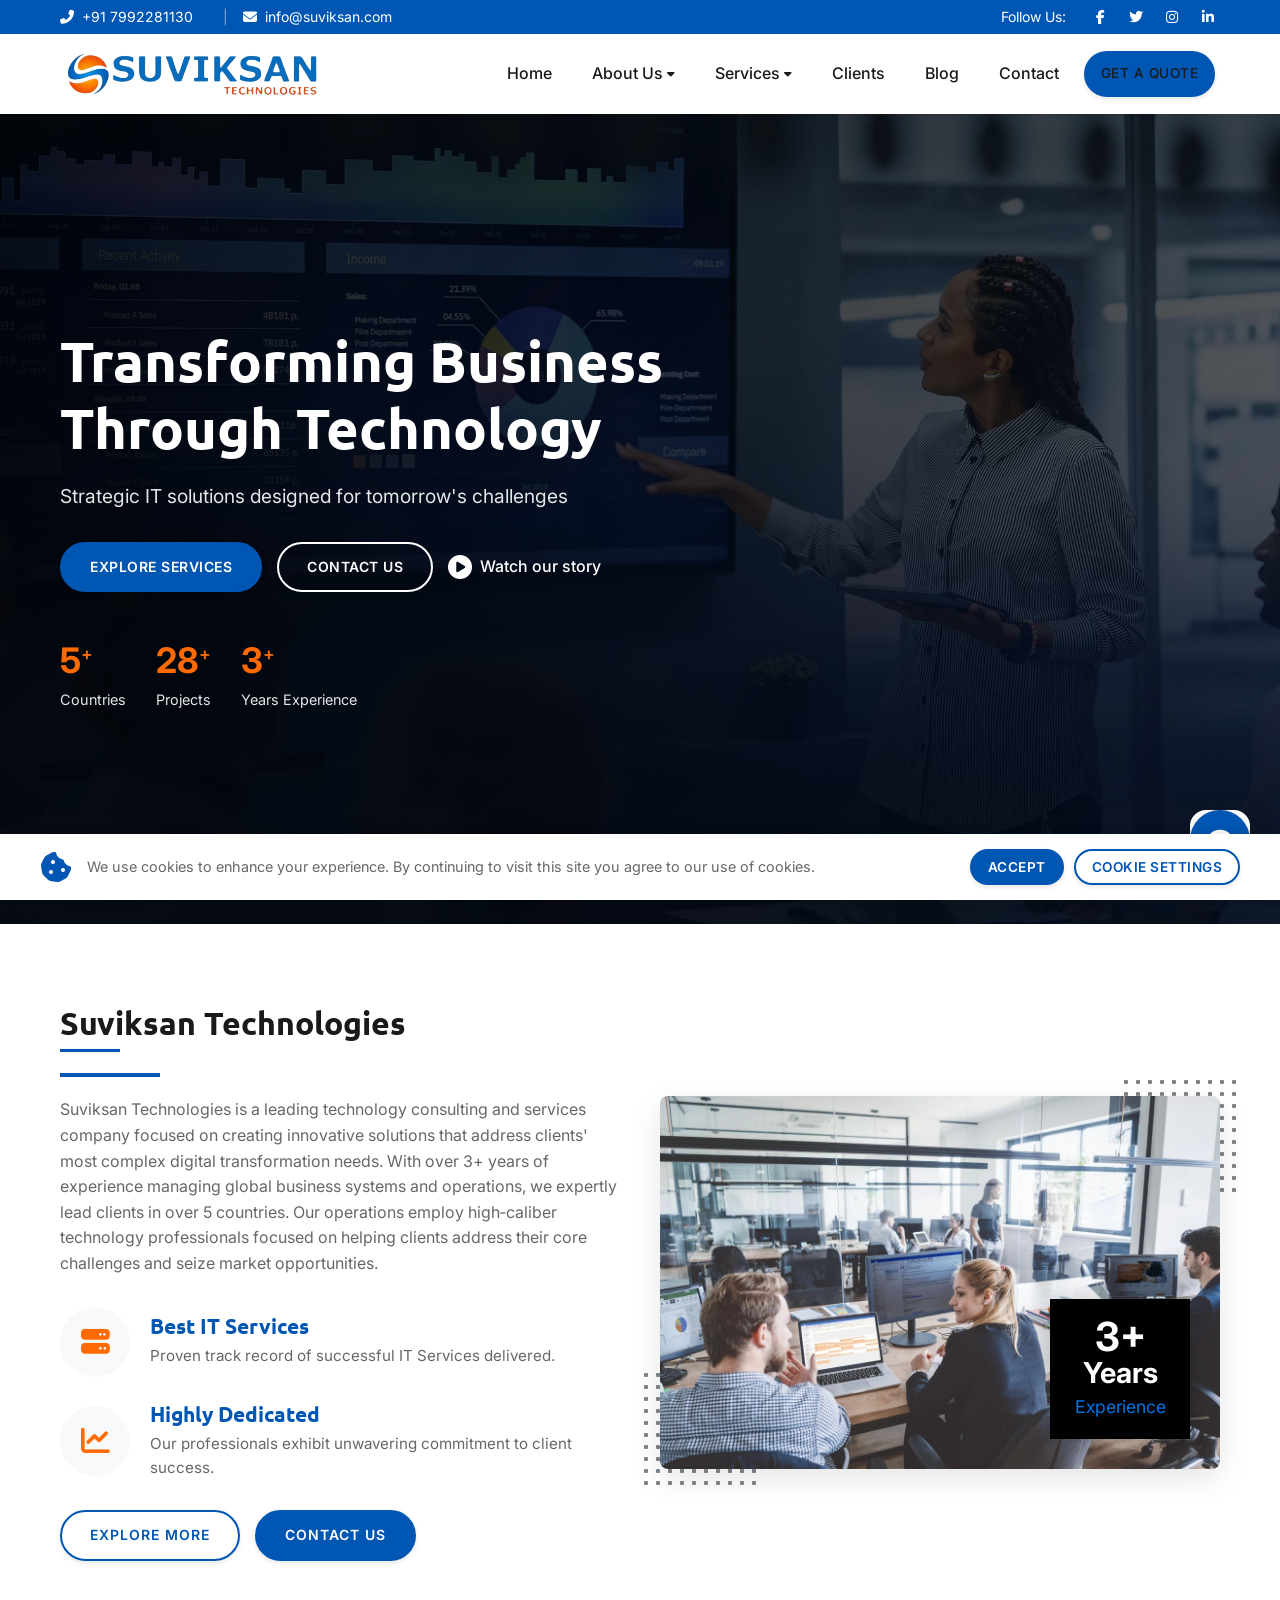
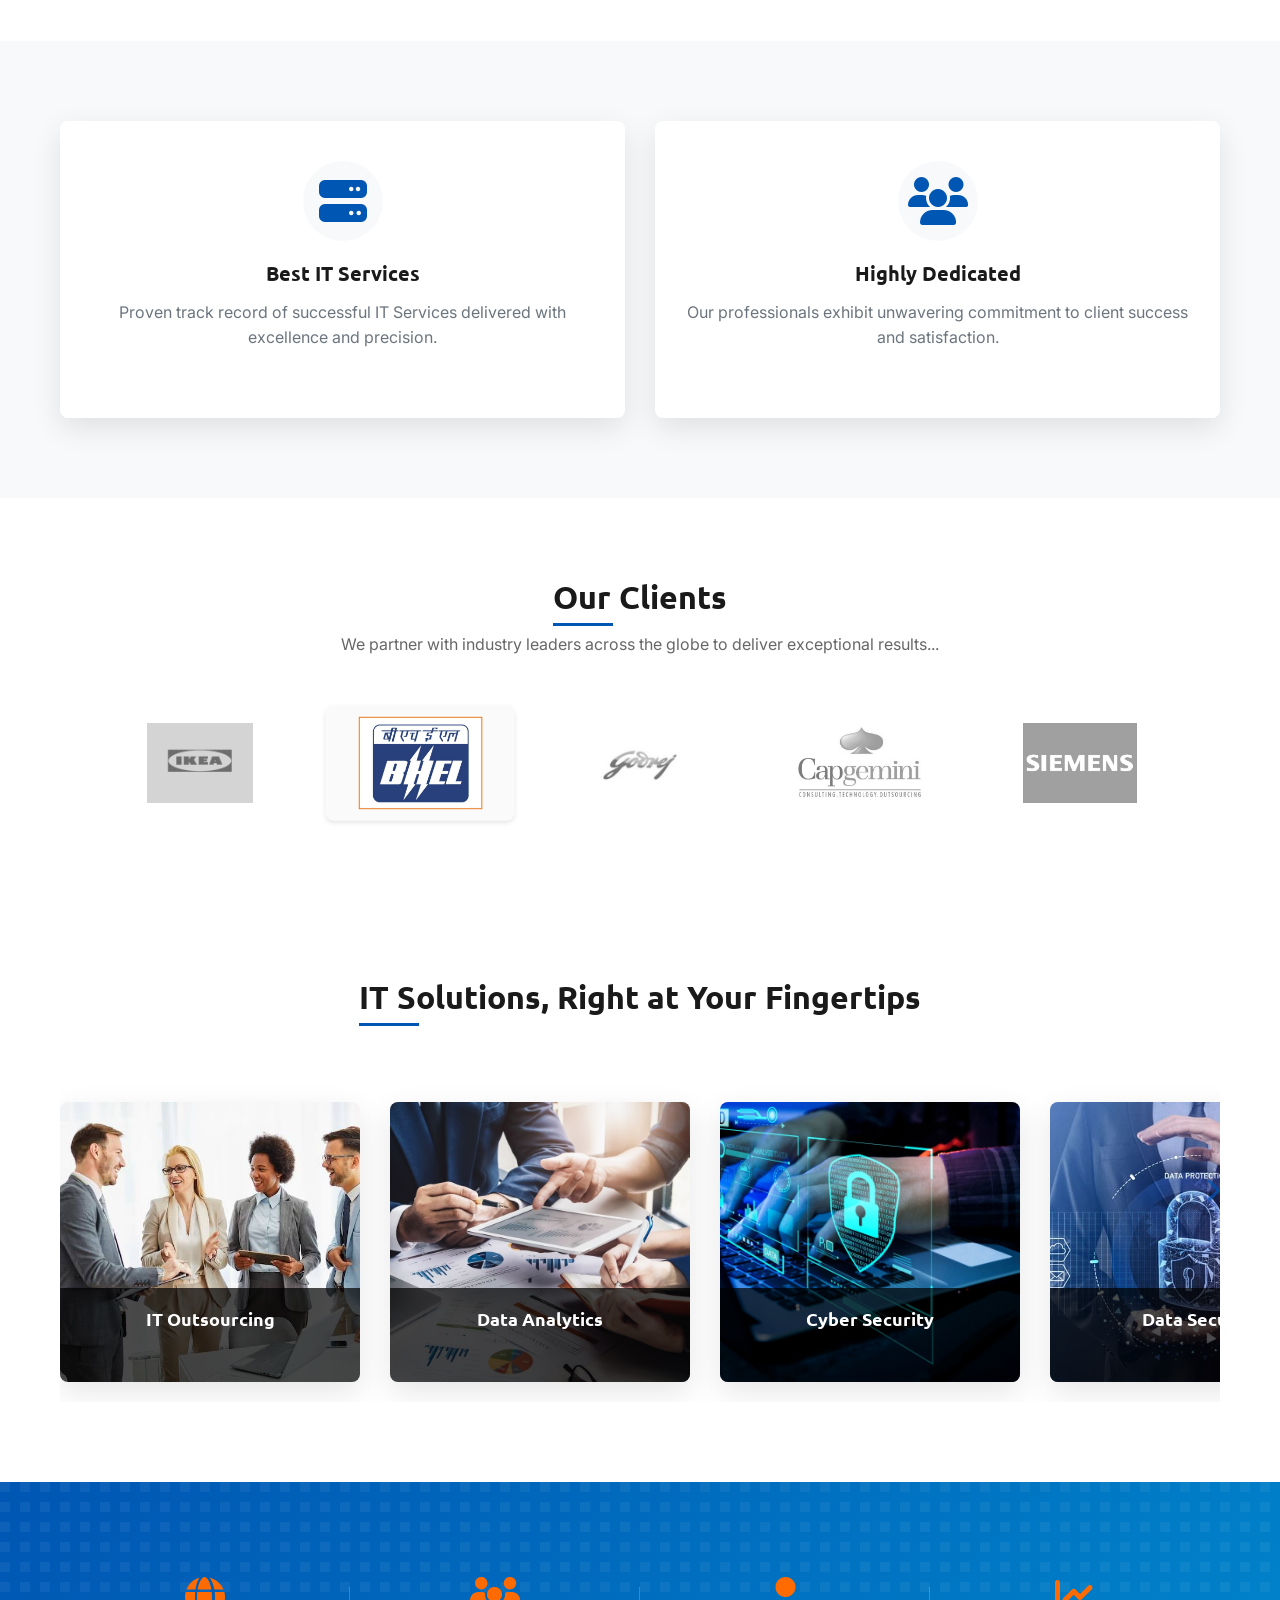
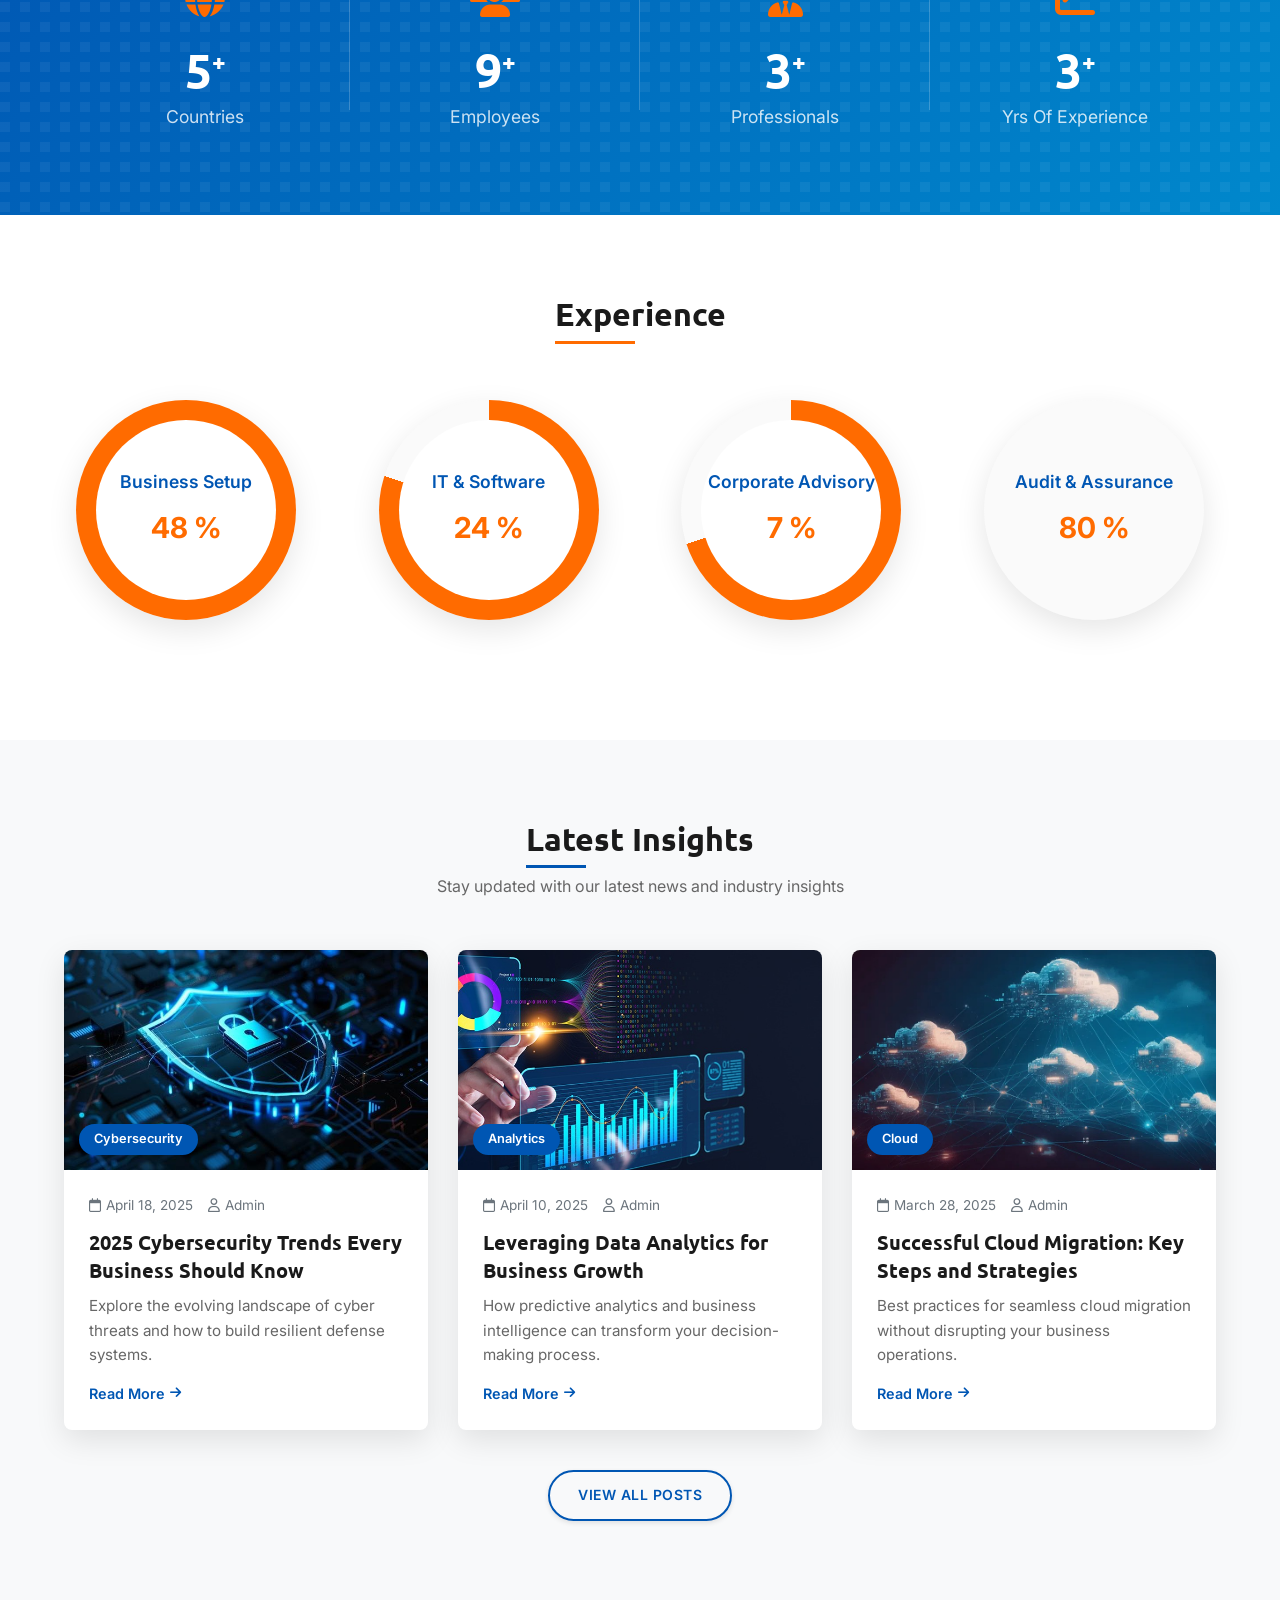
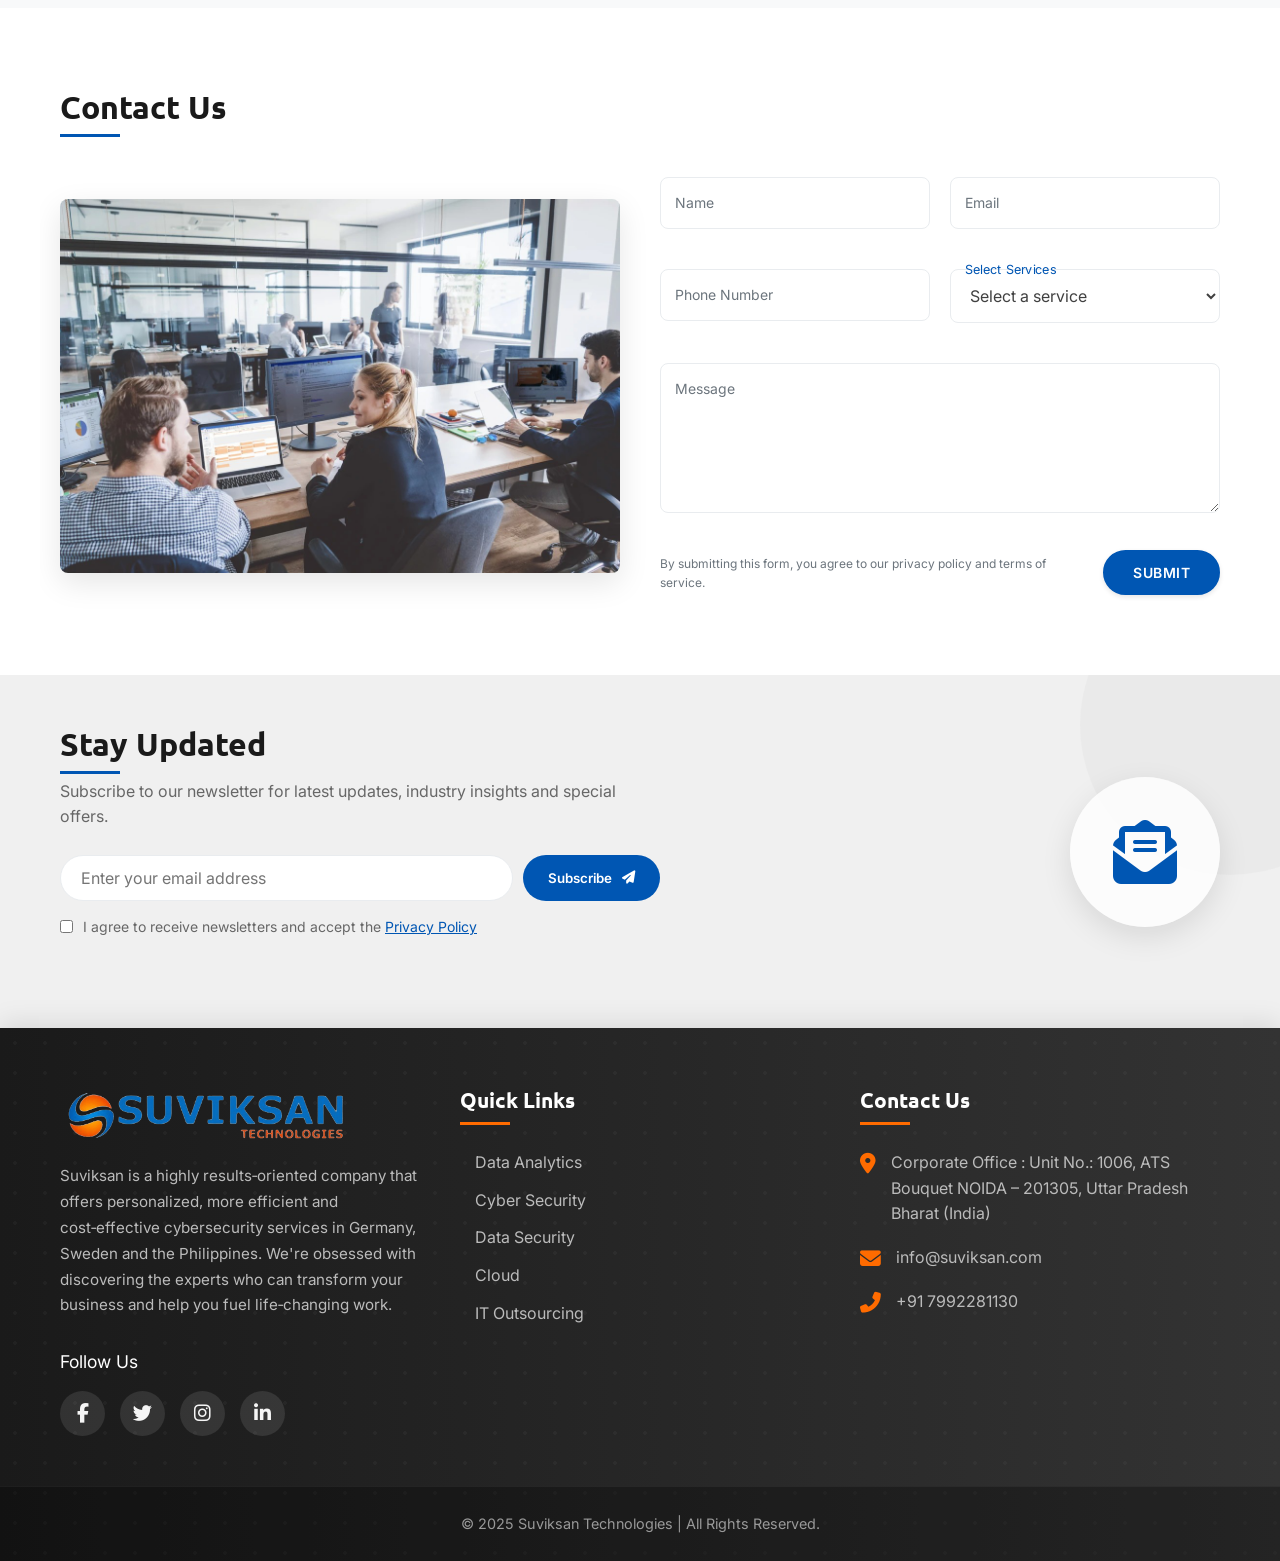
==== commit 4ae32d2a: "Updated Files" ====
--- a/index.html
+++ b/index.html
@@ -26,6 +26,113 @@
       href="https://cdnjs.cloudflare.com/ajax/libs/font-awesome/6.4.0/css/all.min.css"
     />
     <link rel="stylesheet" href="styles.css" />
+
+     <!-- Basic Meta Tags -->
+     <meta charset="UTF-8" />
+     <meta name="viewport" content="width=device-width, initial-scale=1.0, maximum-scale=5.0"/>
+     <meta http-equiv="X-UA-Compatible" content="ie=edge">
+     
+     <!-- SEO Meta Tags -->
+     <title>Our Clients & Success Stories | Suviksan Technologies</title>
+     <meta name="description" content="Discover how Suviksan Technologies has helped over 150+ global companies transform their IT infrastructure, enhance cybersecurity, and leverage data analytics for business growth.">
+     <meta name="keywords" content="IT solutions, enterprise clients, cybersecurity partnerships, data analytics clients, cloud migration, digital transformation case studies, IT success stories">
+     <meta name="author" content="Suviksan Technologies">
+     <meta name="robots" content="index, follow">
+     
+     <!-- Canonical URL -->
+     <link rel="canonical" href="https://www.suviksan.com/index.html">
+
+     <link rel="icon" href="assets/logo.png" sizes="any">
+     
+     <!-- Open Graph / Facebook -->
+     <meta property="og:type" content="website">
+     <meta property="og:url" content="https://www.suviksan.com/index.html">
+     <meta property="og:title" content="Our Clients & Success Stories | Suviksan Technologies">
+     <meta property="og:description" content="Discover how Suviksan Technologies partners with industry leaders to deliver exceptional IT solutions across 5+ countries with a 98% client retention rate.">
+     <meta property="og:image" content="https://www.suviksan.com/assets/og-clients-image.jpg">
+     <meta property="og:image:alt" content="Suviksan Technologies Client Partnerships">
+     <meta property="og:site_name" content="Suviksan Technologies">
+     <meta property="og:locale" content="en_US">
+     
+     <!-- Twitter -->
+     <meta name="twitter:card" content="summary_large_image">
+     <meta name="twitter:url" content="https://www.suviksan.com/index.html">
+     <meta name="twitter:title" content="Our Clients & Success Stories | Suviksan Technologies">
+     <meta name="twitter:description" content="See how leading companies across finance, retail, healthcare & manufacturing sectors achieve digital transformation with Suviksan Technologies.">
+     <meta name="twitter:image" content="https://www.suviksan.com/assets/twitter-clients-image.jpg">
+     
+     <!-- Favicon and App Icons -->
+     <link rel="icon" type="image/png" sizes="32x32" href="/assets/favicon/favicon-32x32.png">
+     <link rel="icon" type="image/png" sizes="16x16" href="/assets/favicon/favicon-16x16.png">
+     <link rel="apple-touch-icon" sizes="180x180" href="/assets/favicon/apple-touch-icon.png">
+     <link rel="manifest" href="/assets/site.webmanifest">
+     <meta name="msapplication-TileColor" content="#0056b3">
+     <meta name="theme-color" content="#0056b3">
+     
+     <!-- Font Preloading -->
+     <link rel="preconnect" href="https://fonts.googleapis.com" crossorigin>
+     <link rel="preconnect" href="https://fonts.gstatic.com" crossorigin>
+     <link rel="preload" as="style" href="https://fonts.googleapis.com/css2?family=Ubuntu:wght@300;400;500;700&family=Inter:wght@300;400;500;600;700&display=swap">
+     <link rel="stylesheet" href="https://fonts.googleapis.com/css2?family=Ubuntu:wght@300;400;500;700&family=Inter:wght@300;400;500;600;700&display=swap" media="print" onload="this.media='all'">
+     
+     <!-- Critical Icon Font -->
+     <link rel="preload" href="https://cdnjs.cloudflare.com/ajax/libs/font-awesome/6.4.0/css/all.min.css" as="style">
+     <link rel="stylesheet" href="https://cdnjs.cloudflare.com/ajax/libs/font-awesome/6.4.0/css/all.min.css">
+     
+     <!-- Structured Data -->
+     <script type="application/ld+json">
+     {
+         "@context": "https://schema.org",
+         "@type": "WebPage",
+         "name": "Our Clients & Success Stories | Suviksan Technologies",
+         "description": "Explore our client success stories and discover how Suviksan Technologies delivers innovative IT solutions across cybersecurity, data analytics, cloud services and digital transformation.",
+         "publisher": {
+             "@type": "Organization",
+             "name": "Suviksan Technologies",
+             "logo": {
+                 "@type": "ImageObject",
+                 "url": "https://www.suviksan.com/assets/logo.png"
+             }
+         },
+         "mainEntityOfPage": {
+             "@type": "WebPage",
+             "@id": "https://www.suviksan.com/clients.html"
+         }
+     }
+     </script>
+     
+     <!-- Organization Schema -->
+     <script type="application/ld+json">
+     {
+         "@context": "https://schema.org",
+         "@type": "Organization",
+         "name": "Suviksan Technologies",
+         "url": "https://www.suviksan.com",
+         "logo": "https://www.suviksan.com/assets/logo.png",
+         "contactPoint": {
+             "@type": "ContactPoint",
+             "telephone": "+91-7992281130",
+             "contactType": "customer service",
+             "email": "info@suviksan.com",
+             "areaServed": ["IN", "US", "UK", "DE", "SE", "PH"],
+             "availableLanguage": ["English", "Hindi"]
+         },
+         "sameAs": [
+             "https://www.facebook.com/suviksan",
+             "https://www.twitter.com/suviksan",
+             "https://www.linkedin.com/company/suviksan",
+             "https://www.instagram.com/suviksan"
+         ],
+         "address": {
+             "@type": "PostalAddress",
+             "streetAddress": "Unit No.: 1006, ATS Bouquet",
+             "addressLocality": "NOIDA",
+             "addressRegion": "Uttar Pradesh",
+             "postalCode": "201305",
+             "addressCountry": "IN"
+         }
+     }
+     </script>
   </head>
 
   <body>
